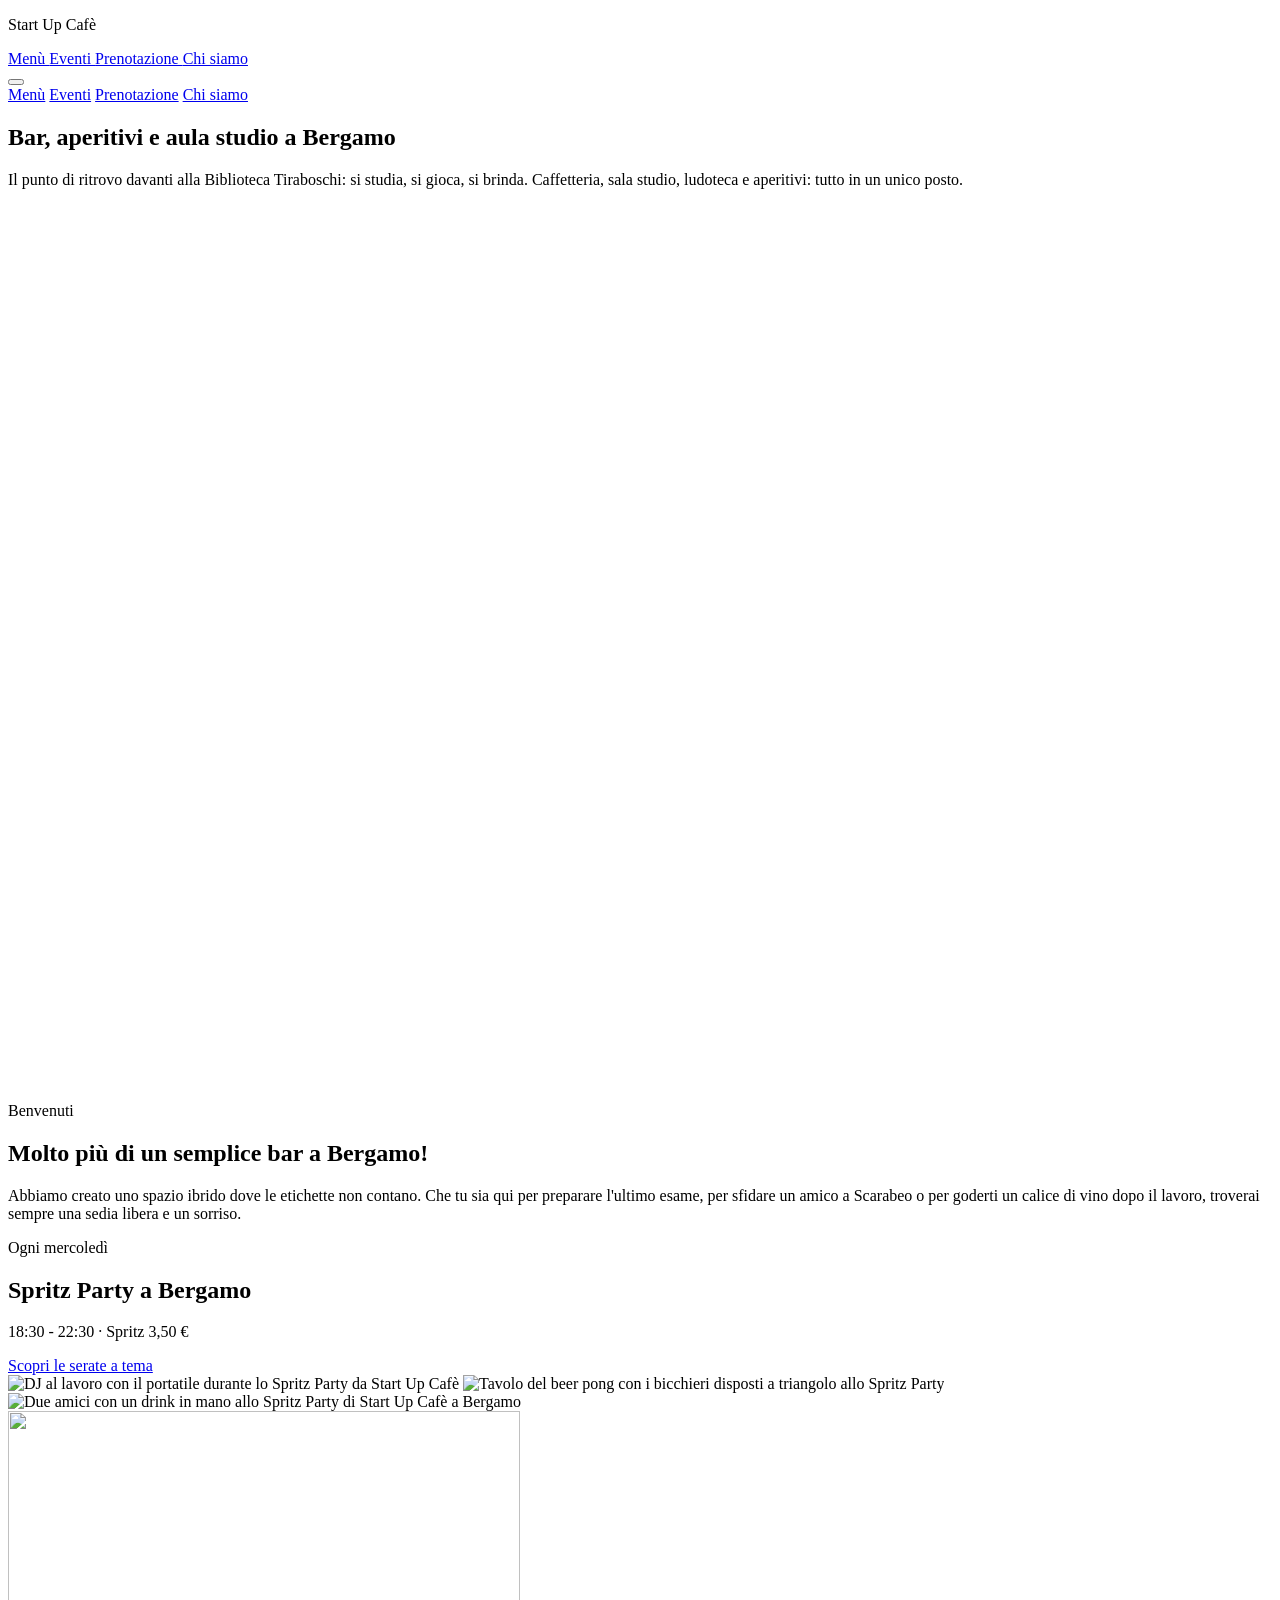
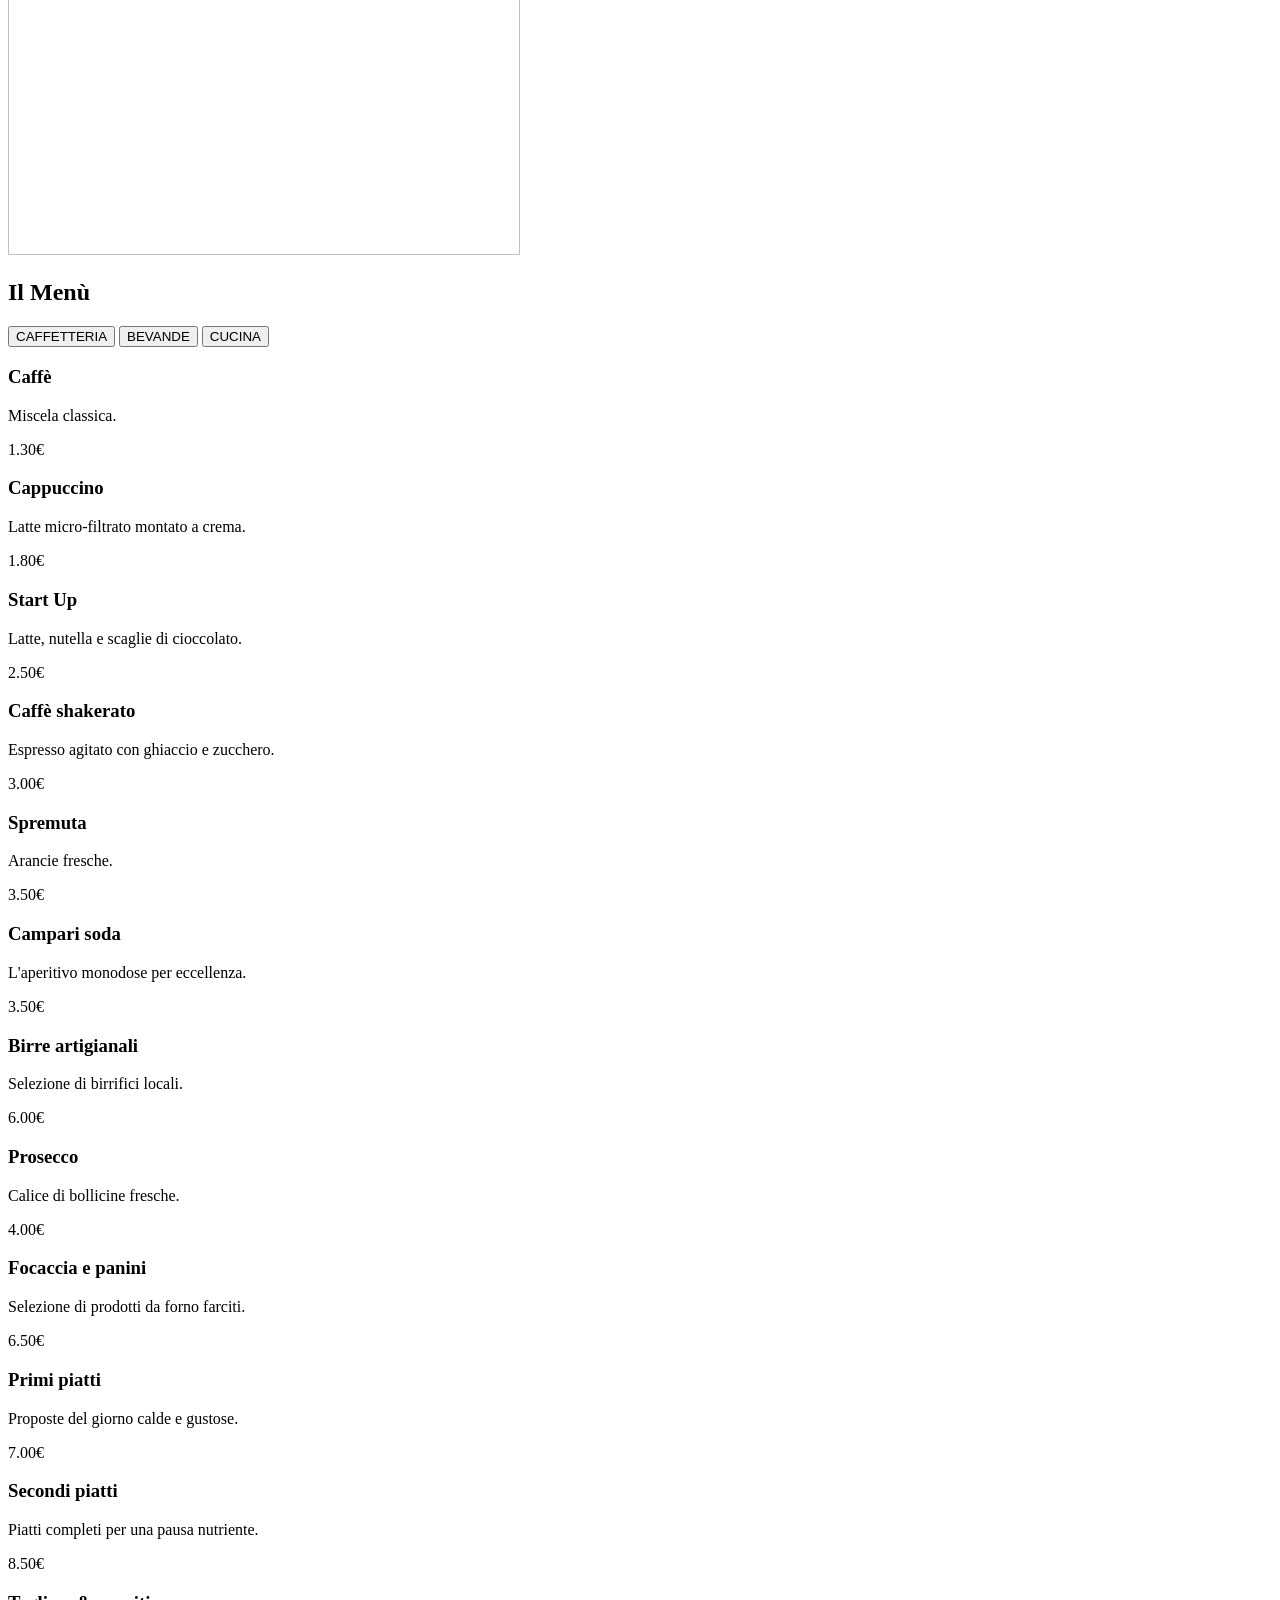
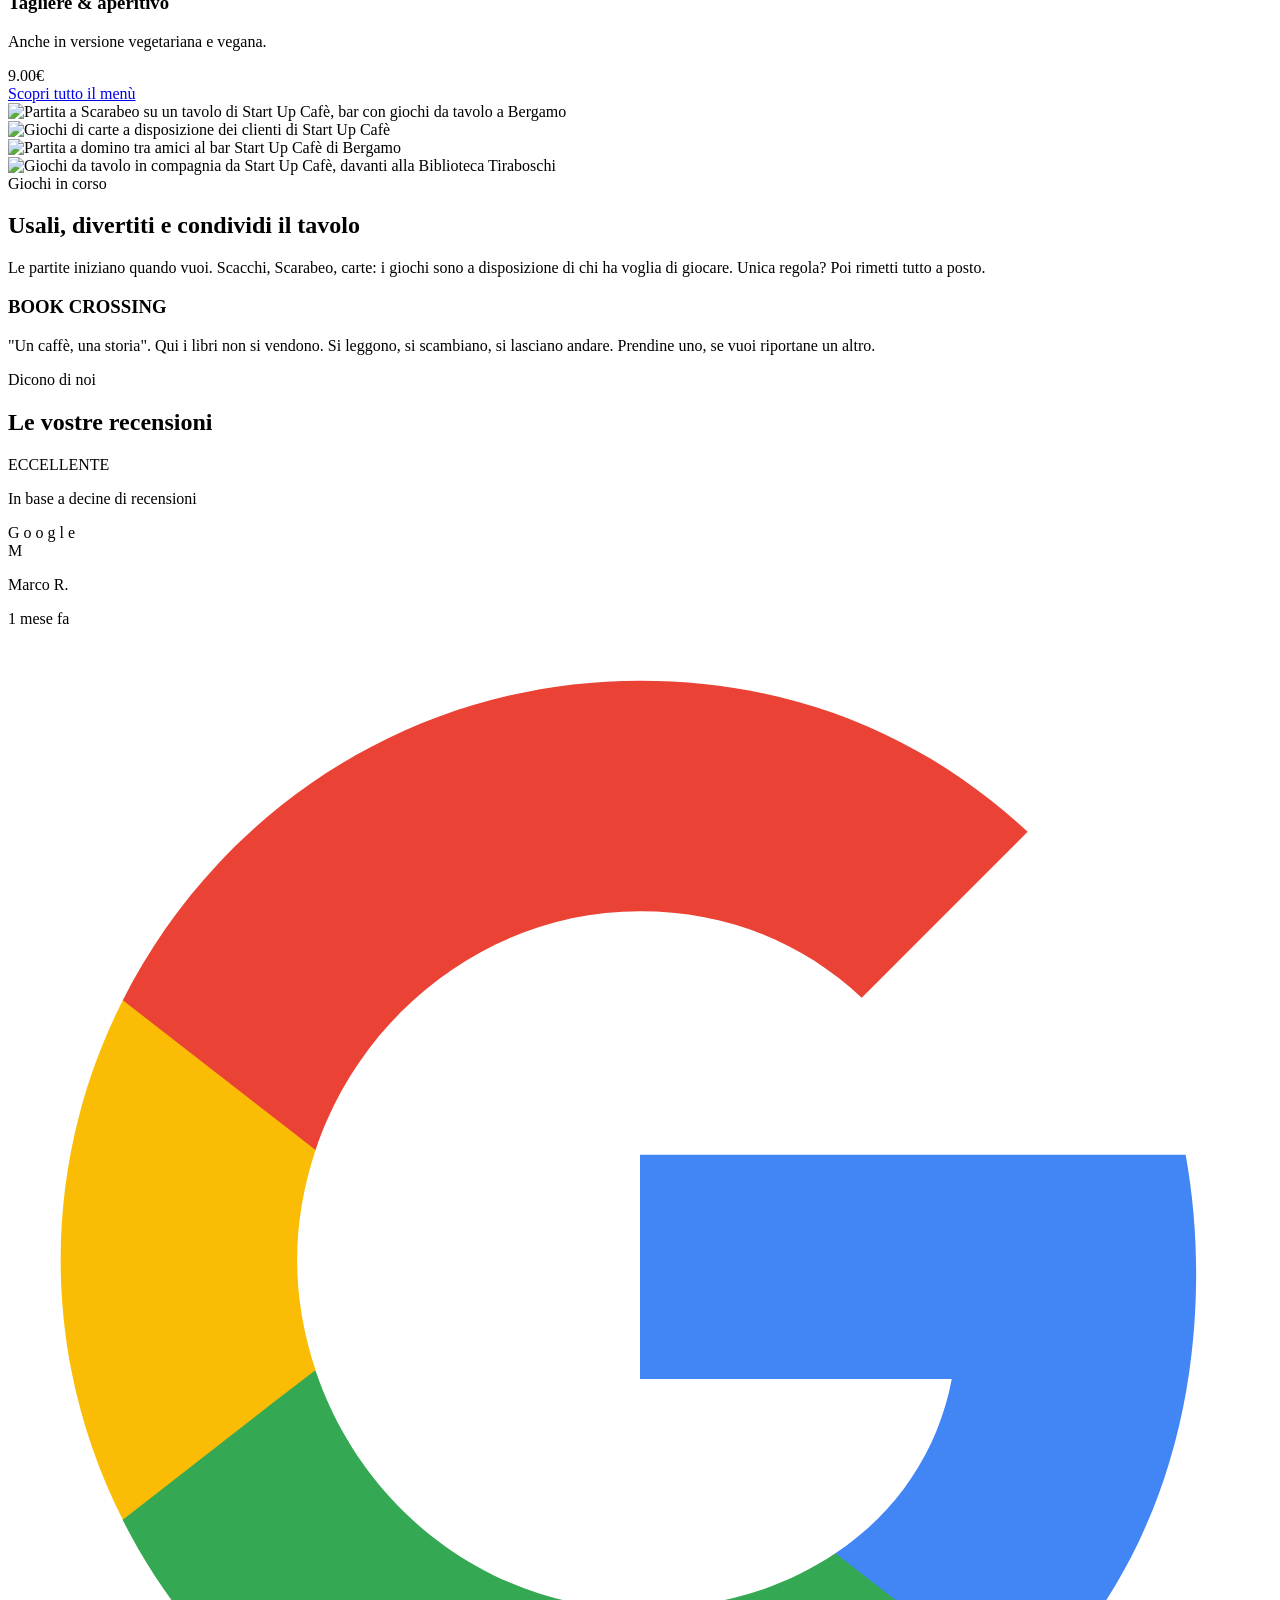
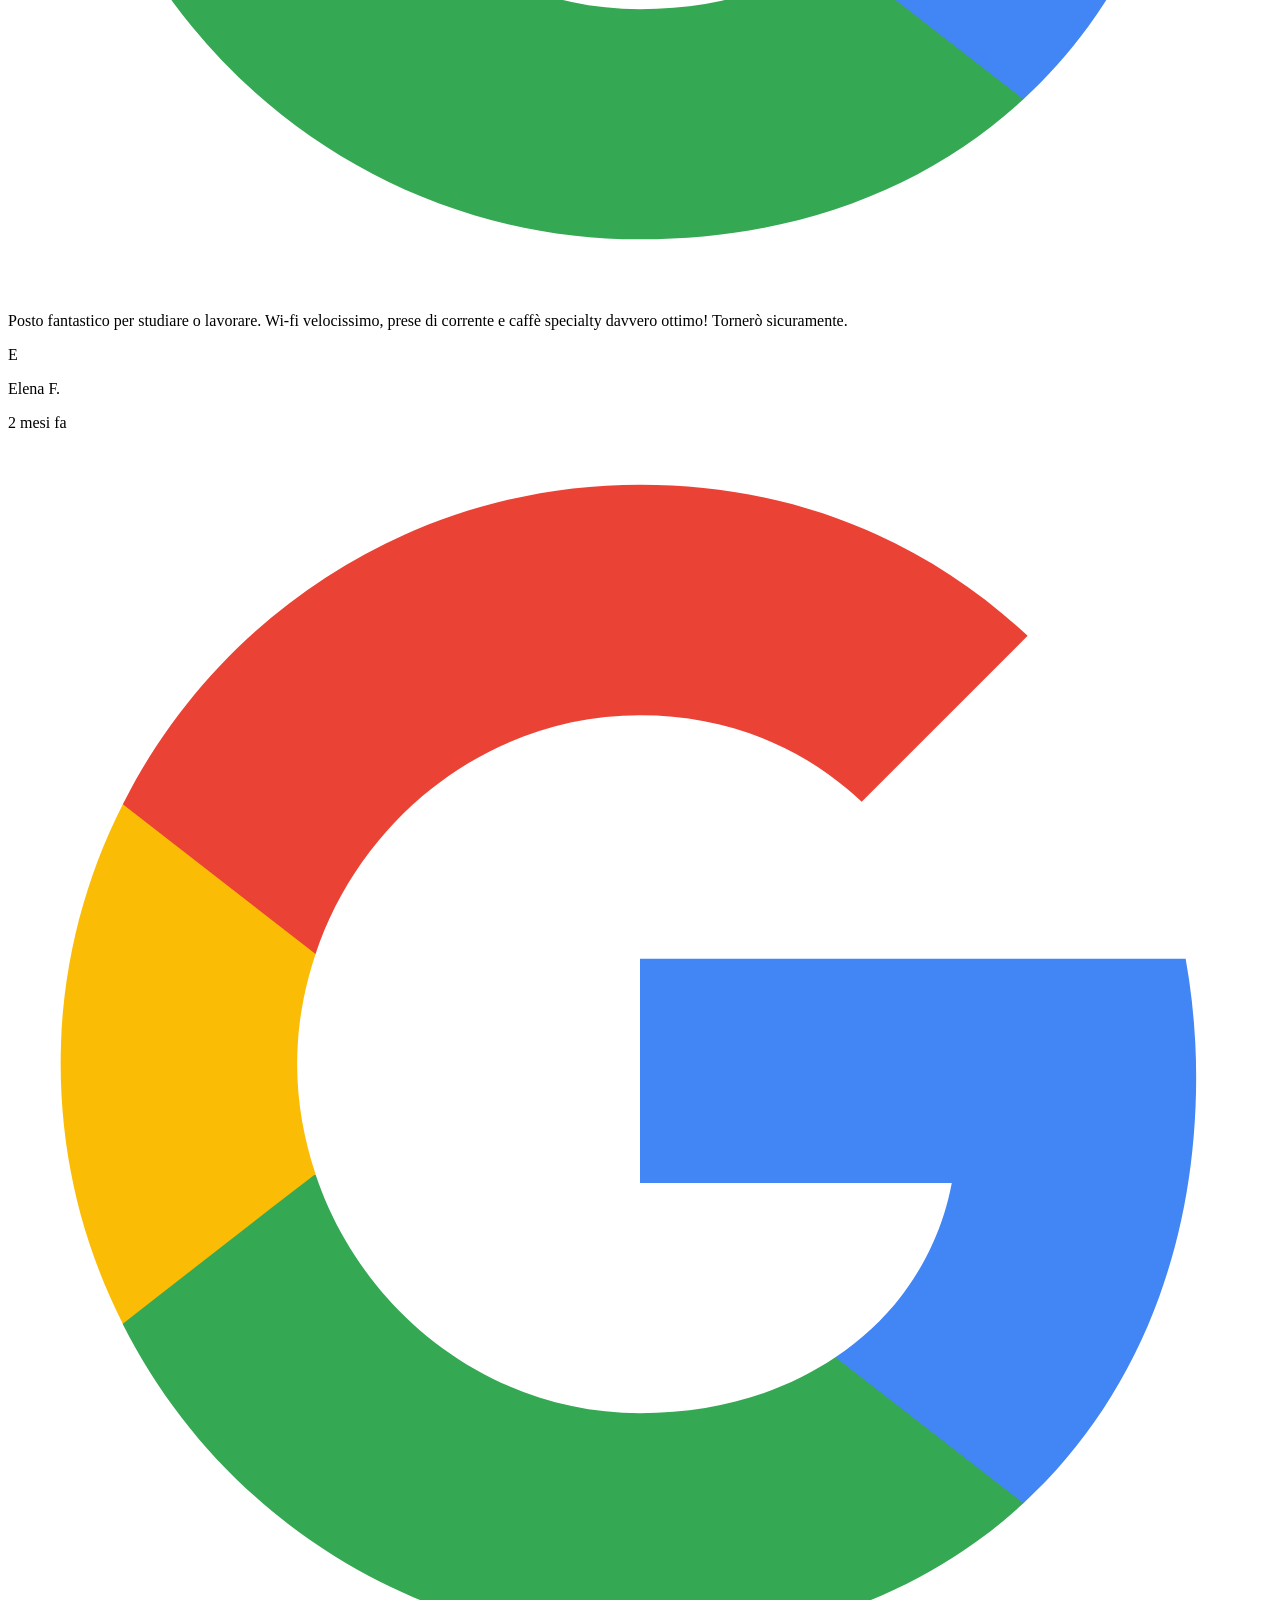
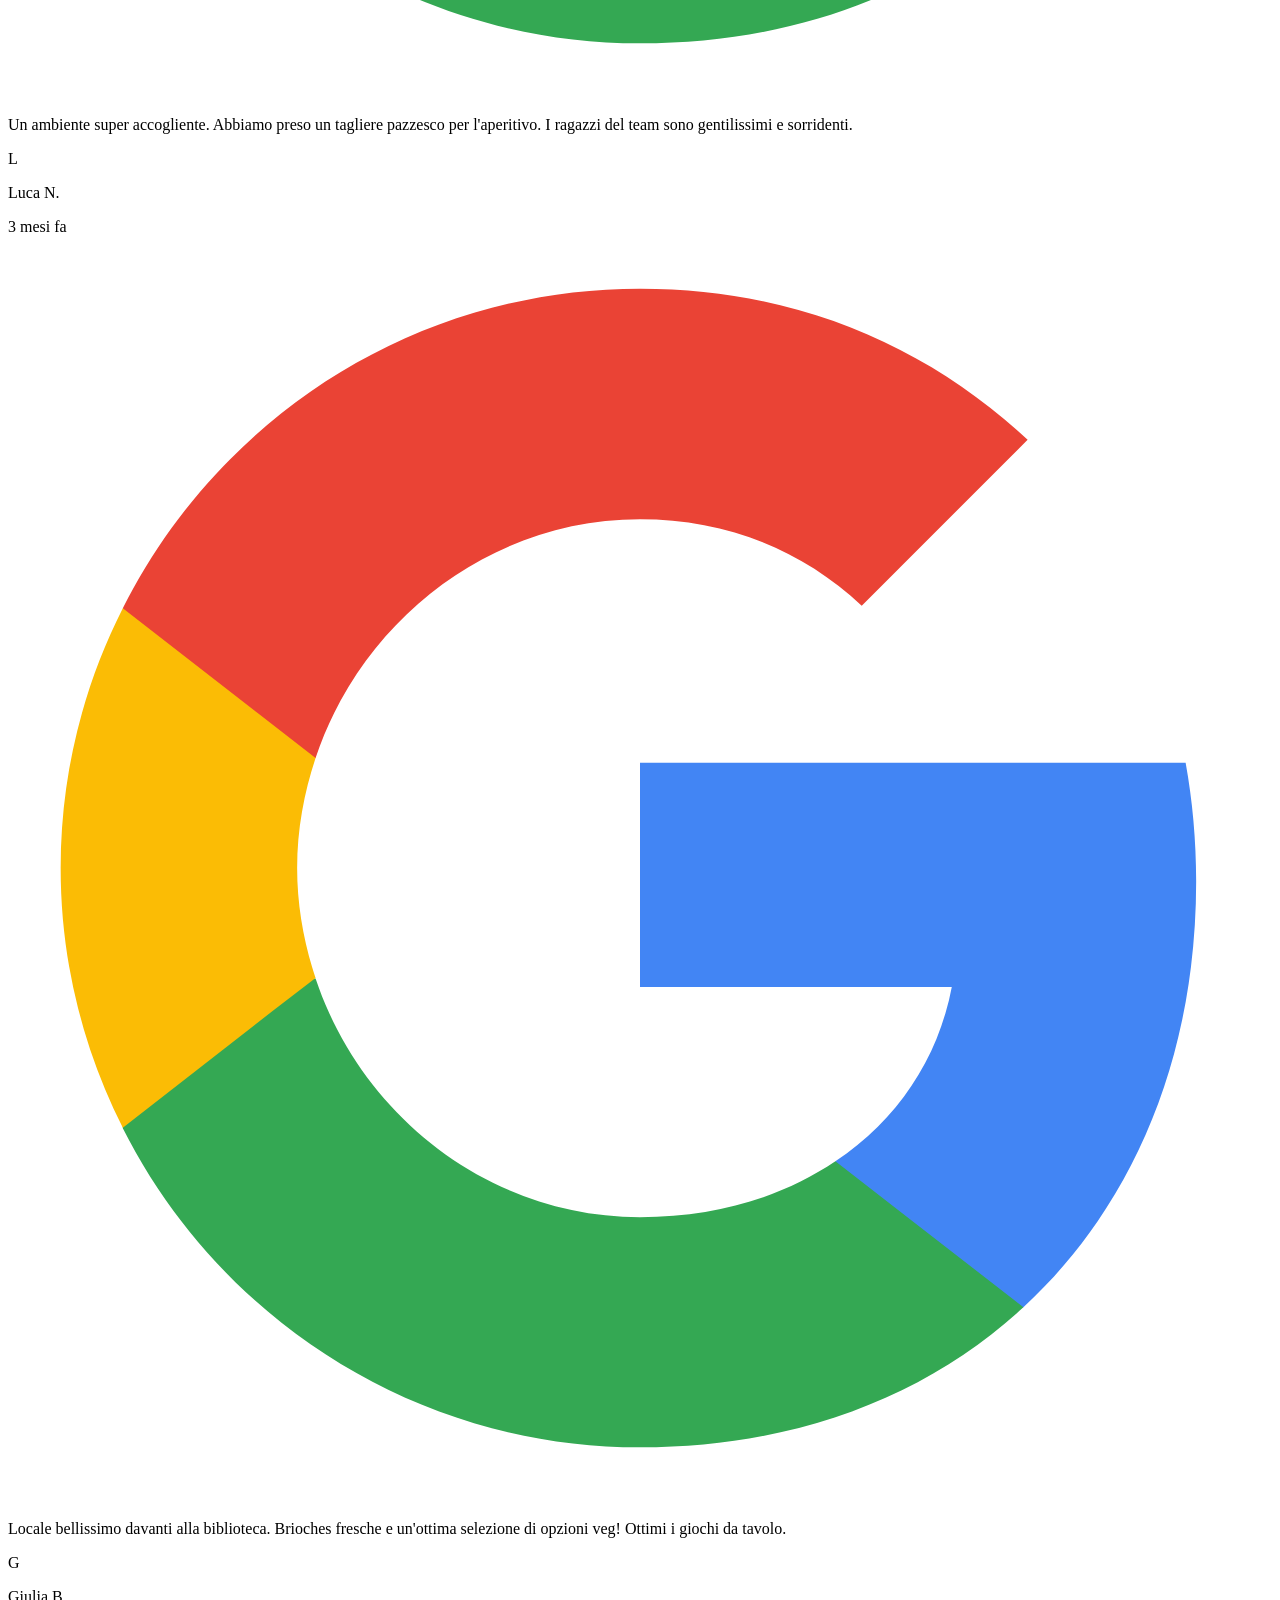
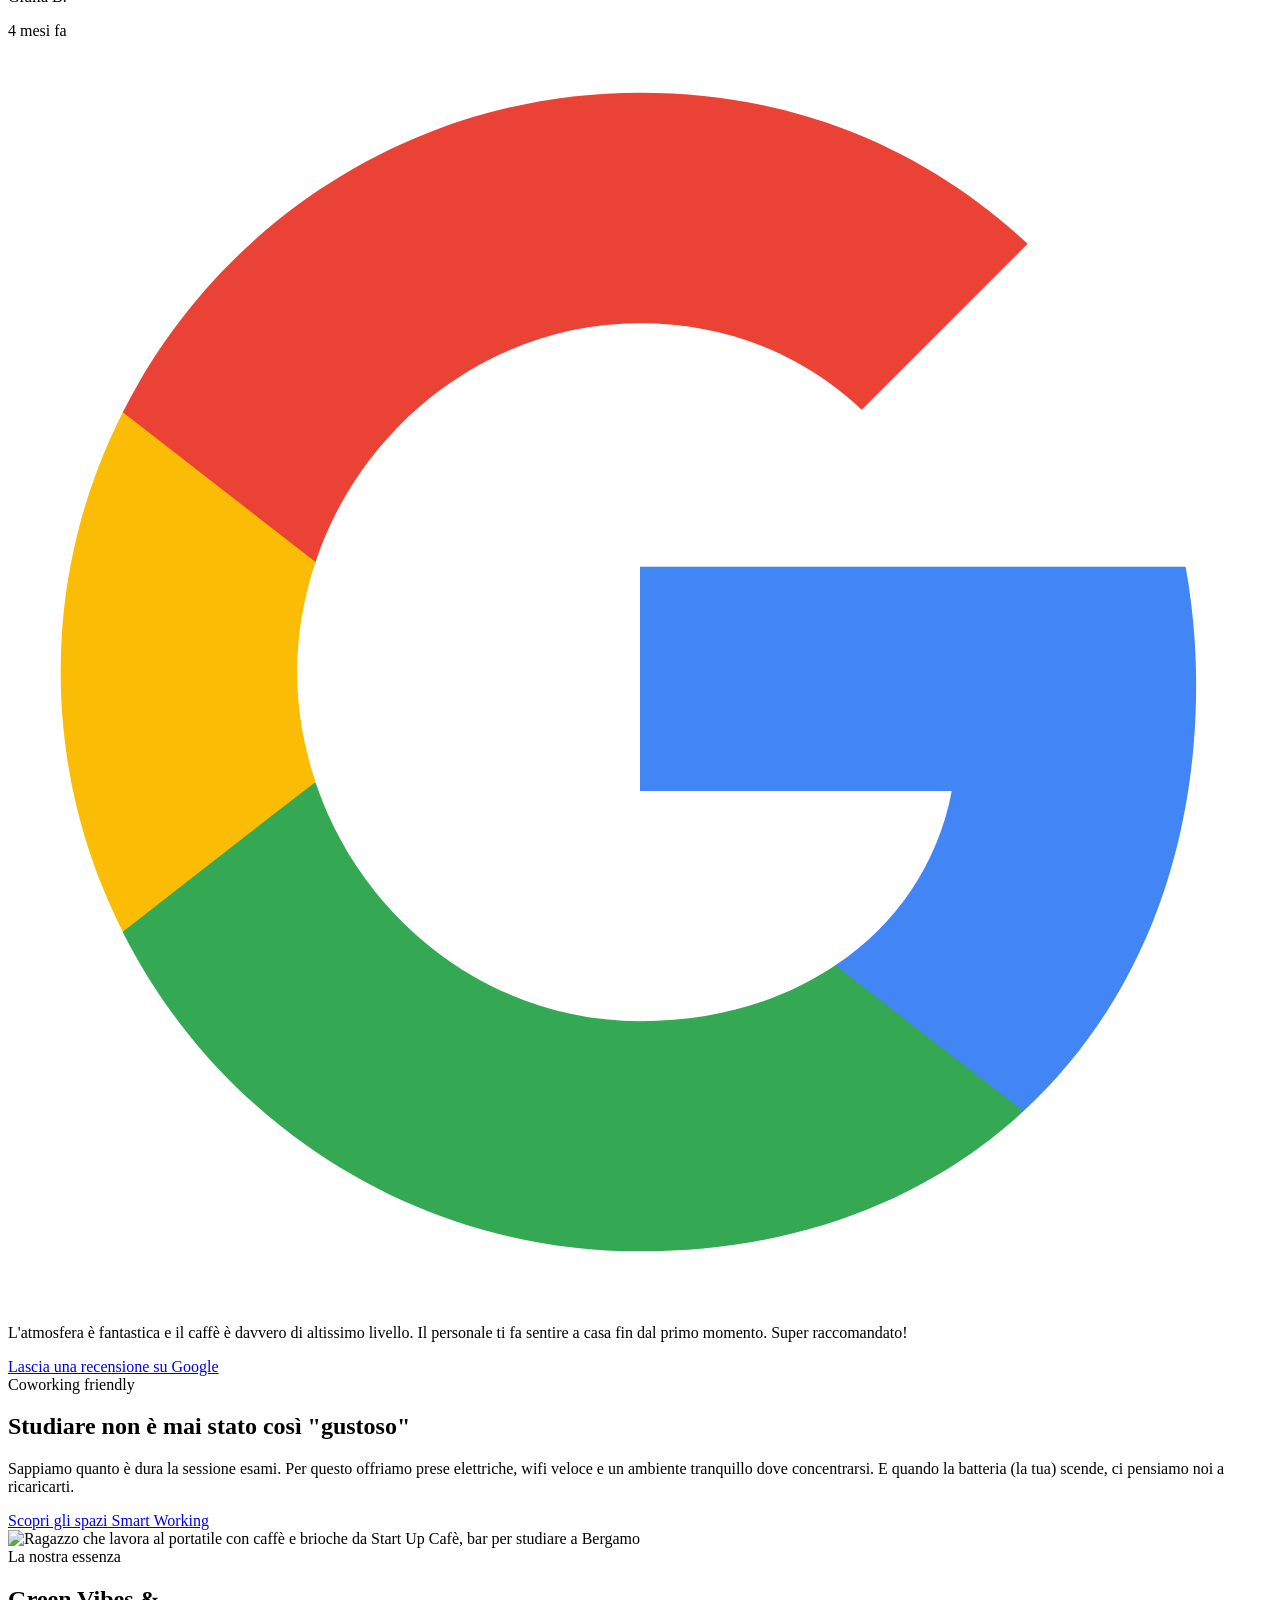
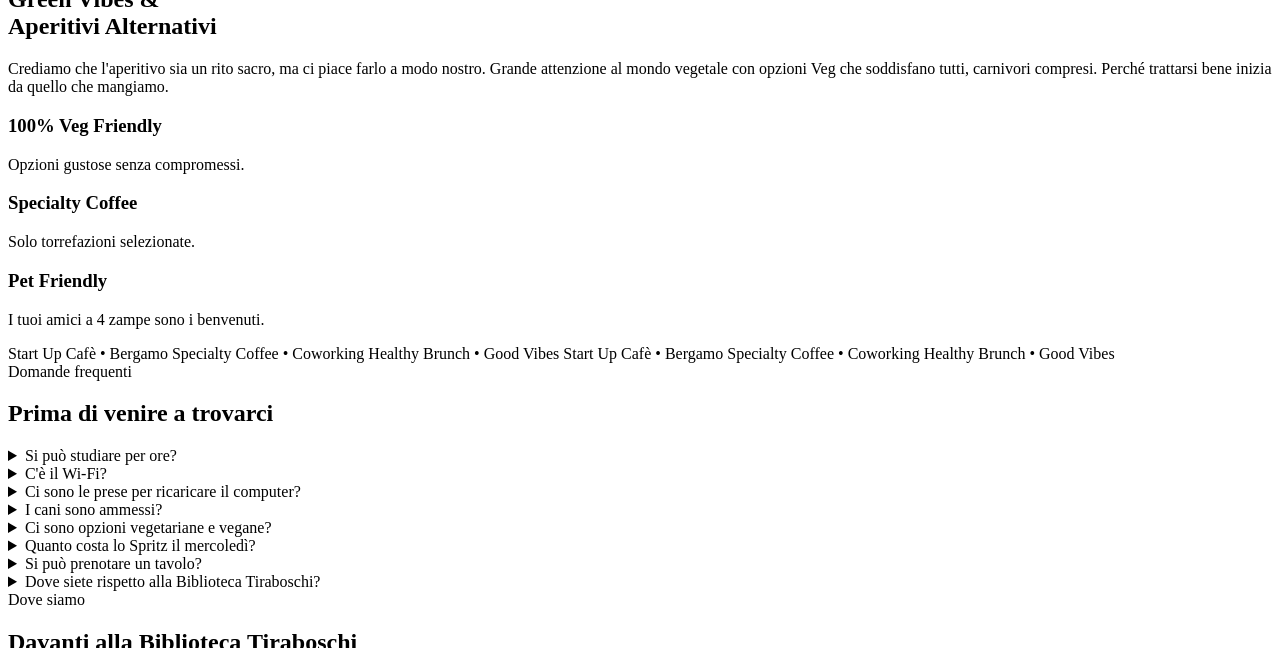
==== index.html @ e59ce5ef "Add files via upload" ====
<!DOCTYPE html>
<html lang="it" class="scroll-smooth">

<head>
    <meta charset="UTF-8">
    <meta name="viewport" content="width=device-width, initial-scale=1.0">
    <title>Start Up Cafè Bergamo | Bar, Aperitivo e Aula Studio</title>
    <meta name="description" content="Bar davanti alla Biblioteca Tiraboschi a Bergamo: colazioni, pranzi, aula studio con Wi-Fi, giochi da tavolo e Spritz Party ogni mercoledì dalle 18:30.">
    <link rel="canonical" href="https://startupcafebergamo.it/">
    <meta property="og:type" content="website">
    <meta property="og:locale" content="it_IT">
    <meta property="og:site_name" content="Start Up Cafè">
    <meta property="og:title" content="Start Up Cafè Bergamo | Bar, Aperitivo e Aula Studio">
    <meta property="og:description" content="Bar davanti alla Biblioteca Tiraboschi a Bergamo: colazioni, pranzi, aula studio con Wi-Fi, giochi da tavolo e Spritz Party ogni mercoledì dalle 18:30.">
    <meta property="og:url" content="https://startupcafebergamo.it/">
    <meta property="og:image" content="https://startupcafebergamo.it/assets/og-image.jpg">
    <meta property="og:image:width" content="1200">
    <meta property="og:image:height" content="630">
    <meta property="og:image:alt" content="Il bancone di Start Up Cafè a Bergamo con il logo del locale">
    <meta name="twitter:card" content="summary_large_image">
    <meta name="twitter:title" content="Start Up Cafè Bergamo | Bar, Aperitivo e Aula Studio">
    <meta name="twitter:description" content="Bar davanti alla Biblioteca Tiraboschi a Bergamo: colazioni, pranzi, aula studio con Wi-Fi, giochi da tavolo e Spritz Party ogni mercoledì dalle 18:30.">
    <meta name="twitter:image" content="https://startupcafebergamo.it/assets/og-image.jpg">
    <link rel="icon" href="/favicon.ico" sizes="48x48">
    <link rel="icon" type="image/png" sizes="32x32" href="/assets/favicon-32.png">
    <link rel="apple-touch-icon" href="/apple-touch-icon.png">
    <link rel="manifest" href="/site.webmanifest">
    <meta name="theme-color" content="#822621">
    <link rel="preload" href="/assets/fonts/inter-latin-var.woff2" as="font" type="font/woff2" crossorigin>
    <link rel="stylesheet" href="/assets/css/style.css">
    <script src="/assets/js/icons.js" defer></script>
    <script src="/assets/js/site.js" defer></script>
    <script src="/assets/js/eventi.js" defer></script>
    <!-- TODO: orari presi da Google Business Profile, da confermare (il vecchio sito diceva lun-ven 7:00-20:00).
         TODO: coordinate prese dalla mappa incorporata (il vecchio JSON-LD aveva 45.6908, 9.6605): confermare. -->
    <script type="application/ld+json">
{
  "@context": "https://schema.org",
  "@type": "CafeOrCoffeeShop",
  "@id": "https://startupcafebergamo.it/#cafe",
  "name": "Start Up Cafè",
  "description": "Bar e caffetteria davanti alla Biblioteca Tiraboschi a Bergamo: colazioni, pranzi, specialty coffee, aperitivi con taglieri, spazio per studiare e lavorare con Wi-Fi e prese, giochi da tavolo e Spritz Party ogni mercoledì.",
  "url": "https://startupcafebergamo.it/",
  "telephone": "+393474243702",
  "image": [
    "https://startupcafebergamo.it/assets/og-image.jpg",
    "https://startupcafebergamo.it/assets/bancone-bar-1200.webp",
    "https://startupcafebergamo.it/assets/macchina-caffe-1500.webp",
    "https://startupcafebergamo.it/assets/studente-laptop.webp"
  ],
  "logo": "https://startupcafebergamo.it/assets/icon-512.png",
  "priceRange": "€",
  "menu": "https://startupcafebergamo.it/Menu/",
  "servesCuisine": [
    "Caffetteria",
    "Colazioni",
    "Aperitivo",
    "Vegetariana",
    "Vegana"
  ],
  "acceptsReservations": true,
  "paymentAccepted": "Cash, Credit Card",
  "address": {
    "@type": "PostalAddress",
    "streetAddress": "Via San Bernardino 67/a",
    "addressLocality": "Bergamo",
    "addressRegion": "BG",
    "postalCode": "24122",
    "addressCountry": "IT"
  },
  "geo": {
    "@type": "GeoCoordinates",
    "latitude": 45.687318,
    "longitude": 9.660201
  },
  "hasMap": "https://maps.google.com/?cid=9716972213926888169",
  "openingHoursSpecification": [
    {
      "@type": "OpeningHoursSpecification",
      "dayOfWeek": [
        "Monday",
        "Tuesday",
        "Thursday",
        "Friday"
      ],
      "opens": "07:00",
      "closes": "20:30"
    },
    {
      "@type": "OpeningHoursSpecification",
      "dayOfWeek": "Wednesday",
      "opens": "07:00",
      "closes": "22:30"
    },
    {
      "@type": "OpeningHoursSpecification",
      "dayOfWeek": "Saturday",
      "opens": "07:00",
      "closes": "14:00"
    }
  ],
  "amenityFeature": [
    {
      "@type": "LocationFeatureSpecification",
      "name": "Wi-Fi",
      "value": true
    },
    {
      "@type": "LocationFeatureSpecification",
      "name": "Prese elettriche",
      "value": true
    },
    {
      "@type": "LocationFeatureSpecification",
      "name": "Spazio per studiare e lavorare",
      "value": true
    },
    {
      "@type": "LocationFeatureSpecification",
      "name": "Giochi da tavolo",
      "value": true
    },
    {
      "@type": "LocationFeatureSpecification",
      "name": "Book crossing",
      "value": true
    },
    {
      "@type": "LocationFeatureSpecification",
      "name": "Animali ammessi",
      "value": true
    },
    {
      "@type": "LocationFeatureSpecification",
      "name": "Tavoli all'aperto",
      "value": true
    }
  ],
  "sameAs": [
    "https://www.instagram.com/startupcafe.bergamo/",
    "https://www.facebook.com/barstartupcaffe",
    "https://maps.google.com/?cid=9716972213926888169"
  ]
}
    </script>

</head>

<body class="pb-14 md:pb-0 text-pretty font-sans text-gray-900 bg-stone-50 selection:bg-[#822621] selection:text-white overflow-x-hidden">

    <p id="main-title" class="fixed z-[60] font-opensauce font-black uppercase leading-none text-stone-900 transition-all duration-300 ease-in-out pointer-events-none whitespace-nowrap tracking-[-0.03em]
        left-1/2 -translate-x-1/2 text-center
        top-6 text-3xl 
        md:top-36 md:text-8xl lg:text-9xl">
        Start Up Cafè
    </p>

    <nav id="navbar"
        class="fixed w-full z-50 transition-all duration-500 ease-in-out h-20 bg-white/95 backdrop-blur-md shadow-sm md:bg-transparent md:h-24 md:backdrop-blur-none md:shadow-none">
        <div class="container mx-auto px-6 h-full flex justify-end items-center relative">

            <div id="desktop-menu"
                class="hidden md:flex absolute left-1/2 top-1/2 transform -translate-x-1/2 -translate-y-1/2 items-center whitespace-nowrap gap-6 lg:gap-10 font-bold tracking-widest uppercase text-base lg:text-lg transition-all duration-500 opacity-100 scale-100">
                <a href="/Menu/" class="hover:text-[#822621] transition-colors relative group">
                    Menù
                    <span
                        class="absolute -bottom-1 left-0 w-0 h-0.5 bg-[#822621] transition-all duration-300 group-hover:w-full"></span>
                </a>
                <a href="/Cosa-fare-a-bergamo/" class="hover:text-[#822621] transition-colors relative group">
                    Eventi
                    <span
                        class="absolute -bottom-1 left-0 w-0 h-0.5 bg-[#822621] transition-all duration-300 group-hover:w-full"></span>
                </a>
                <a href="#footer-contacts" class="hover:text-[#822621] transition-colors relative group">
                    Prenotazione
                    <span
                        class="absolute -bottom-1 left-0 w-0 h-0.5 bg-[#822621] transition-all duration-300 group-hover:w-full"></span>
                </a>
                <a href="/About/" class="hover:text-[#822621] transition-colors relative group">
                    Chi siamo
                    <span
                        class="absolute -bottom-1 left-0 w-0 h-0.5 bg-[#822621] transition-all duration-300 group-hover:w-full"></span>
                </a>
            </div>

            <div id="burger-container"
                class="flex items-center transition-all duration-500 opacity-100 md:opacity-0 md:-translate-x-10 md:pointer-events-none">
                <button type="button" class="text-gray-900 hover:text-[#822621] transition-colors pointer-events-auto p-3 -mr-3" onclick="toggleMenu()" aria-label="Apri il menu di navigazione" aria-expanded="false" aria-controls="mobile-menu">
                    <i id="icon-menu" data-lucide="menu" width="28" height="28"></i>
                    <i id="icon-close" data-lucide="x" width="28" height="28" class="hidden"></i>
                </button>
            </div>
        </div>

        <div id="mobile-menu"
            class="hidden absolute top-full left-0 w-full bg-white border-b border-gray-100 py-8 px-6 flex-col items-center space-y-6 shadow-xl z-[70]">
            <a href="/Menu/" class="text-2xl font-bold uppercase tracking-widest text-gray-900 hover:text-[#822621]"
                onclick="toggleMenu()">Menù</a>
            <a href="/Cosa-fare-a-bergamo/" class="text-2xl font-bold uppercase tracking-widest text-gray-900 hover:text-[#822621]"
                onclick="toggleMenu()">Eventi</a>
            <a href="#footer-contacts"
                class="text-2xl font-bold uppercase tracking-widest text-gray-900 hover:text-[#822621]"
                onclick="toggleMenu()">Prenotazione</a>
            <a href="/About/" class="text-2xl font-bold uppercase tracking-widest text-gray-900 hover:text-[#822621]"
                onclick="toggleMenu()">Chi siamo</a>
        </div>
    </nav>

    <section id="home"
        class="pt-20 pb-0 md:pt-48 md:pb-0 px-0 bg-white flex flex-col items-center text-center relative z-10">

        <div class="hidden md:block h-[100px] w-full pointer-events-none"></div>

        <h1 class="text-[#822621] font-bold uppercase tracking-widest text-sm md:text-lg px-4 mt-4 md:mt-0 mb-3 animate-fade-in-up">
            Bar, aperitivi e aula studio a Bergamo
        </h1>

        <p
            class="text-lg md:text-xl text-stone-500 max-w-6xl mx-auto mb-8 md:mb-12 font-medium leading-normal animate-fade-in-up delay-100 px-4 mt-2">
            Il punto di ritrovo davanti alla Biblioteca Tiraboschi: si studia, si gioca, si brinda.
            Caffetteria, sala studio, ludoteca e aperitivi: tutto in un unico posto.
        </p>

        <div class="w-full relative overflow-hidden animate-fade-in-up delay-200 group h-[65vh] md:h-[85vh]">
            <img src="/assets/macchina-caffe-1500.webp" srcset="/assets/macchina-caffe-800.webp 800w, /assets/macchina-caffe-1500.webp 1501w" sizes="100vw" width="1501" height="893" fetchpriority="high" alt="Barista che prepara un espresso alla macchina del caffè di Start Up Cafè a Bergamo"
                class="w-full h-full object-cover transform group-hover:scale-105 transition-transform duration-700" />
        </div>

    </section>

    <section class="pt-24 pb-10 md:pt-16 md:pb-16 bg-white relative z-20">
        <div class="container mx-auto px-6 max-w-3xl text-center">
            <span class="text-[#822621] font-bold uppercase tracking-widest mb-4 block text-lg">Benvenuti</span>
            <h2 class="text-3xl md:text-5xl font-bold mb-6 text-stone-900 leading-tight">
                Molto più di un semplice bar a Bergamo!
            </h2>
            <p class="text-gray-600 text-lg leading-normal">
                Abbiamo creato uno spazio ibrido dove le etichette non contano.
                Che tu sia qui per preparare l'ultimo esame, per sfidare un amico a Scarabeo
                o per goderti un calice di vino dopo il lavoro, troverai sempre una sedia libera e un sorriso.
            </p>
        </div>
    </section>

    <!-- Spritz Party: blocco fisso + banner a tempo con il prossimo evento (riempito da /assets/js/eventi.js) -->
    <section id="spritz-party" class="pb-12 md:pb-16 bg-white relative z-20">
        <div class="container mx-auto px-6 max-w-5xl">
            <div class="bg-[#822621] text-white rounded-2xl p-8 md:p-12 shadow-2xl text-center md:text-left md:flex md:items-center md:justify-between gap-10">
                <div>
                    <span class="font-bold uppercase tracking-widest mb-3 block text-sm md:text-base">Ogni mercoledì</span>
                    <h2 class="text-3xl md:text-5xl font-bold mb-4 leading-tight">Spritz Party a Bergamo</h2>
                    <p class="text-lg md:text-xl font-medium">
                        18:30 - 22:30 · Spritz 3,50 €
                    </p>
                    <p id="prossimo-evento" class="hidden mt-4 bg-white/10 rounded-xl px-4 py-3 text-base leading-normal"></p>
                </div>
                <a href="/Cosa-fare-a-bergamo/"
                    class="mt-8 md:mt-0 shrink-0 inline-flex items-center gap-2 bg-white text-stone-900 px-8 py-3 rounded-full font-bold hover:bg-stone-900 hover:text-white shadow transition-all duration-300">
                    <i data-lucide="calendar" width="20" height="20"></i>
                    Scopri le serate a tema
                    <i data-lucide="arrow-right" width="20" height="20"></i>
                </a>
            </div>
            <div class="flex justify-center items-start gap-3 md:gap-8 mt-6 py-8">
                <img src="/assets/spritz-party-dj-set.webp" alt="DJ al lavoro con il portatile durante lo Spritz Party da Start Up Cafè" width="800" height="1071" loading="lazy" class="object-cover rounded-[2.5rem] shadow-2xl hover:rotate-0 transition-transform duration-500 w-[30%] aspect-[3/4] -rotate-3">
                <img src="/assets/spritz-party-beer-pong.webp" alt="Tavolo del beer pong con i bicchieri disposti a triangolo allo Spritz Party" width="800" height="1067" loading="lazy" class="object-cover rounded-[2.5rem] shadow-2xl hover:rotate-0 transition-transform duration-500 w-[30%] aspect-[3/4] rotate-2 mt-6 md:mt-10">
                <img src="/assets/spritz-party-amici-con-drink.webp" alt="Due amici con un drink in mano allo Spritz Party di Start Up Cafè a Bergamo" width="800" height="1071" loading="lazy" class="object-cover rounded-[2.5rem] shadow-2xl hover:rotate-0 transition-transform duration-500 w-[30%] aspect-[3/4] rotate-3">
            </div>
        </div>
    </section>

    <section id="menu" class="py-12 md:py-16 bg-stone-100 scroll-mt-20 relative z-20">
        <div class="container mx-auto px-6 max-w-5xl relative">

            <img id="menu-illustration" src="/assets/ill-caffetteria.webp" width="512" height="444" loading="lazy"
                class="hidden lg:block absolute -top-10 right-6 w-64 h-auto object-contain opacity-100 z-0 transition-all duration-300 pointer-events-none"
                alt="" aria-hidden="true" />

            <div class="text-center mb-8 md:mb-16 relative z-10">
                <h2 class="text-4xl font-bold mb-4 text-stone-900">Il Menù</h2>

            </div>

            <div class="flex flex-wrap justify-center gap-4 mb-8 md:mb-12 relative z-10">
                <button onclick="switchTab('caffetteria')" id="tab-caffetteria"
                    class="tab-btn px-8 py-3 rounded-full text-sm font-bold tracking-wider transition-all duration-300 bg-black text-white shadow-lg scale-105">
                    CAFFETTERIA
                </button>
                <button onclick="switchTab('bevande')" id="tab-bevande"
                    class="tab-btn px-8 py-3 rounded-full text-sm font-bold tracking-wider transition-all duration-300 bg-white text-gray-600 hover:bg-gray-200">
                    BEVANDE
                </button>
                <button onclick="switchTab('cucina')" id="tab-cucina"
                    class="tab-btn px-8 py-3 rounded-full text-sm font-bold tracking-wider transition-all duration-300 bg-white text-gray-600 hover:bg-gray-200">
                    CUCINA
                </button>
            </div>

            <div id="content-caffetteria"
                class="menu-content grid md:grid-cols-2 gap-4 md:gap-8 duration-500 relative z-10">
                <div
                    class="bg-white p-6 rounded-2xl shadow-sm hover:shadow-md transition-shadow flex flex-row items-center justify-between gap-4 md:gap-0 md:items-start group">
                    <div>
                        <h3 class="text-xl font-bold mb-1 group-hover:text-[#822621] transition-colors">Caffè
                        </h3>
                        <p class="text-gray-500 text-sm leading-normal">Miscela classica.</p>
                    </div>
                    <span
                        class="text-lg font-bold text-stone-900 bg-stone-100 px-3 py-1 rounded-lg whitespace-nowrap md:ml-4">1.30€</span>
                </div>
                <div
                    class="bg-white p-6 rounded-2xl shadow-sm hover:shadow-md transition-shadow flex flex-row items-center justify-between gap-4 md:gap-0 md:items-start group">
                    <div>
                        <h3 class="text-xl font-bold mb-1 group-hover:text-[#822621] transition-colors">
                            Cappuccino</h3>
                        <p class="text-gray-500 text-sm leading-normal">Latte micro-filtrato montato a crema.
                        </p>
                    </div>
                    <span
                        class="text-lg font-bold text-stone-900 bg-stone-100 px-3 py-1 rounded-lg whitespace-nowrap md:ml-4">1.80€</span>
                </div>
                <div
                    class="bg-white p-6 rounded-2xl shadow-sm hover:shadow-md transition-shadow flex flex-row items-center justify-between gap-4 md:gap-0 md:items-start group">
                    <div>
                        <h3 class="text-xl font-bold mb-1 group-hover:text-[#822621] transition-colors">Start Up
                        </h3>
                        <p class="text-gray-500 text-sm leading-normal">Latte, nutella e scaglie di cioccolato. </p>
                    </div>
                    <span
                        class="text-lg font-bold text-stone-900 bg-stone-100 px-3 py-1 rounded-lg whitespace-nowrap md:ml-4">2.50€</span>
                </div>
                <div
                    class="bg-white p-6 rounded-2xl shadow-sm hover:shadow-md transition-shadow flex flex-row items-center justify-between gap-4 md:gap-0 md:items-start group">
                    <div>
                        <h3 class="text-xl font-bold mb-1 group-hover:text-[#822621] transition-colors">Caffè
                            shakerato</h3>
                        <p class="text-gray-500 text-sm leading-normal">Espresso agitato con ghiaccio e zucchero.</p>
                    </div>
                    <span
                        class="text-lg font-bold text-stone-900 bg-stone-100 px-3 py-1 rounded-lg whitespace-nowrap md:ml-4">3.00€</span>
                </div>
            </div>

            <div id="content-bevande"
                class="menu-content hidden md:grid-cols-2 gap-4 md:gap-8 duration-500 relative z-10">
                <div
                    class="bg-white p-6 rounded-2xl shadow-sm hover:shadow-md transition-shadow flex flex-row items-center justify-between gap-4 md:gap-0 md:items-start group">
                    <div>
                        <h3 class="text-xl font-bold mb-1 group-hover:text-[#822621] transition-colors">Spremuta
                        </h3>
                        <p class="text-gray-500 text-sm leading-normal">Arancie fresche.</p>
                    </div>
                    <span
                        class="text-lg font-bold text-stone-900 bg-stone-100 px-3 py-1 rounded-lg ml-4 whitespace-nowrap">3.50€</span>
                </div>
                <div
                    class="bg-white p-6 rounded-2xl shadow-sm hover:shadow-md transition-shadow flex justify-between items-start group">
                    <div>
                        <h3 class="text-xl font-bold mb-1 group-hover:text-[#822621] transition-colors">Campari
                            soda</h3>
                        <p class="text-gray-500 text-sm leading-normal">L'aperitivo monodose per eccellenza.</p>
                    </div>
                    <span
                        class="text-lg font-bold text-stone-900 bg-stone-100 px-3 py-1 rounded-lg ml-4 whitespace-nowrap">3.50€</span>
                </div>
                <div
                    class="bg-white p-6 rounded-2xl shadow-sm hover:shadow-md transition-shadow flex justify-between items-start group">
                    <div>
                        <h3 class="text-xl font-bold mb-1 group-hover:text-[#822621] transition-colors">Birre
                            artigianali</h3>
                        <p class="text-gray-500 text-sm leading-normal">Selezione di birrifici locali.</p>
                    </div>
                    <span
                        class="text-lg font-bold text-stone-900 bg-stone-100 px-3 py-1 rounded-lg ml-4 whitespace-nowrap">6.00€</span>
                </div>
                <div
                    class="bg-white p-6 rounded-2xl shadow-sm hover:shadow-md transition-shadow flex justify-between items-start group">
                    <div>
                        <h3 class="text-xl font-bold mb-1 group-hover:text-[#822621] transition-colors">Prosecco
                        </h3>
                        <p class="text-gray-500 text-sm leading-normal">Calice di bollicine fresche.</p>
                    </div>
                    <span
                        class="text-lg font-bold text-stone-900 bg-stone-100 px-3 py-1 rounded-lg ml-4 whitespace-nowrap">4.00€</span>
                </div>
            </div>

            <div id="content-cucina"
                class="menu-content hidden md:grid-cols-2 gap-4 md:gap-8 duration-500 relative z-10">
                <div
                    class="bg-white p-6 rounded-2xl shadow-sm hover:shadow-md transition-shadow flex flex-row items-center justify-between gap-4 md:gap-0 md:items-start group">
                    <div>
                        <h3 class="text-xl font-bold mb-1 group-hover:text-[#822621] transition-colors">Focaccia
                            e panini</h3>
                        <p class="text-gray-500 text-sm leading-normal">Selezione di prodotti da forno farciti.</p>
                    </div>
                    <span
                        class="text-lg font-bold text-stone-900 bg-stone-100 px-3 py-1 rounded-lg ml-4 whitespace-nowrap">6.50€</span>
                </div>
                <div
                    class="bg-white p-6 rounded-2xl shadow-sm hover:shadow-md transition-shadow flex justify-between items-start group">
                    <div>
                        <h3 class="text-xl font-bold mb-1 group-hover:text-[#822621] transition-colors">Primi
                            piatti</h3>
                        <p class="text-gray-500 text-sm leading-normal">Proposte del giorno calde e gustose.</p>
                    </div>
                    <span
                        class="text-lg font-bold text-stone-900 bg-stone-100 px-3 py-1 rounded-lg ml-4 whitespace-nowrap">7.00€</span>
                </div>
                <div
                    class="bg-white p-6 rounded-2xl shadow-sm hover:shadow-md transition-shadow flex justify-between items-start group">
                    <div>
                        <h3 class="text-xl font-bold mb-1 group-hover:text-[#822621] transition-colors">Secondi
                            piatti</h3>
                        <p class="text-gray-500 text-sm leading-normal">Piatti completi per una pausa nutriente.</p>
                    </div>
                    <span
                        class="text-lg font-bold text-stone-900 bg-stone-100 px-3 py-1 rounded-lg ml-4 whitespace-nowrap">8.50€</span>
                </div>
                <div
                    class="bg-white p-6 rounded-2xl shadow-sm hover:shadow-md transition-shadow flex justify-between items-start group">
                    <div>
                        <h3 class="text-xl font-bold mb-1 group-hover:text-[#822621] transition-colors">Tagliere
                            & aperitivo</h3>
                        <p class="text-gray-500 text-sm leading-normal">Anche in versione vegetariana e vegana.</p>
                    </div>
                    <span
                        class="text-lg font-bold text-stone-900 bg-stone-100 px-3 py-1 rounded-lg ml-4 whitespace-nowrap">9.00€</span>
                </div>
            </div>

            <div class="text-center mt-8 md:mt-12">
                <a href="/Menu/"
                    class="inline-flex items-center gap-2 bg-[#822621] text-white px-8 py-3 rounded-full font-bold hover:bg-stone-900 shadow hover:shadow-xl transition-all duration-300">
                    <i data-lucide="coffee" class="text-white" width="20" height="20"></i>
                    Scopri tutto il menù
                    <i data-lucide="arrow-right" width="20" height="20"></i>
                </a>
            </div>
        </div>
    </section>

    <section class="py-12 md:py-16 bg-white relative z-20">
        <div class="container mx-auto px-6">
            <div class="flex flex-col md:flex-row items-center gap-8 md:gap-12">
                <div class="md:w-1/2 relative h-64 md:h-96 w-full overflow-hidden rounded-2xl shadow-2xl group" id="games-slider-container">
                    <div class="slider-img opacity-100 z-10 transition-opacity duration-1000 absolute inset-0">
                        <img src="/assets/giochi-1.webp" width="819" height="654" alt="Partita a Scarabeo su un tavolo di Start Up Cafè, bar con giochi da tavolo a Bergamo"
                            class="w-full h-full object-cover" loading="lazy">
                    </div>
                    <div class="slider-img opacity-0 z-0 transition-opacity duration-1000 absolute inset-0">
                        <img src="/assets/giochi-2.webp" width="819" height="655" alt="Giochi di carte a disposizione dei clienti di Start Up Cafè"
                            class="w-full h-full object-cover" loading="lazy">
                    </div>
                    <div class="slider-img opacity-0 z-0 transition-opacity duration-1000 absolute inset-0">
                        <img src="/assets/giochi-3.webp" width="1000" height="800" alt="Partita a domino tra amici al bar Start Up Cafè di Bergamo"
                            class="w-full h-full object-cover" loading="lazy">
                    </div>
                    <div class="slider-img opacity-0 z-0 transition-opacity duration-1000 absolute inset-0">
                        <img src="/assets/giochi-4.webp" width="1000" height="800" alt="Giochi da tavolo in compagnia da Start Up Cafè, davanti alla Biblioteca Tiraboschi"
                            class="w-full h-full object-cover" loading="lazy">
                    </div>
                </div>
                <div class="md:w-1/2 text-left">
                    <div class="flex items-center gap-3 mb-4">
                        <i data-lucide="dice-5" class="text-[#822621]" width="28" height="28"></i>
                        <span class="text-[#822621] font-bold uppercase tracking-widest text-lg">Giochi in corso</span>
                    </div>
                    <h2 class="text-4xl font-bold mb-6 text-stone-900">Usali, divertiti e condividi il
                        tavolo</h2>
                    <p class="text-gray-600 text-lg leading-normal mb-6">
                        Le partite iniziano quando vuoi. Scacchi, Scarabeo, carte: i giochi sono a disposizione di chi
                        ha voglia di giocare.
                        Unica regola? Poi rimetti tutto a posto.
                    </p>
                    <div class="bg-stone-50 p-6 rounded-2xl border border-stone-100">
                        <h3 class="font-bold text-lg mb-2 flex items-center gap-2">
                            <i data-lucide="book-open" class="text-[#822621]" width="20" height="20"></i>
                            BOOK CROSSING
                        </h3>
                        <p class="text-stone-600 text-sm">
                            "Un caffè, una storia". Qui i libri non si vendono. Si leggono, si scambiano, si lasciano
                            andare. Prendine uno, se vuoi riportane un altro.
                        </p>
                    </div>
                </div>
            </div>
        </div>
    </section>

    <!-- Dicono di noi Section (Google Reviews Widget Style) -->
    <!-- TODO IMPORTANTE: non è stato possibile verificare che queste 4 recensioni (Marco R., Elena F., Luca N., Giulia B.)
         e la frase "In base a decine di recensioni" corrispondano a recensioni reali su Google.
         Sostituiscile con testi copiati da Google (nome, data e testo reali) oppure rimuovi la sezione. -->
    <section class="py-12 md:py-20 bg-stone-100 relative z-20 overflow-hidden border-t border-stone-200">
        <div class="container mx-auto px-6 max-w-6xl">
            <div class="text-center mb-10">
                <span class="text-[#822621] font-bold uppercase tracking-widest mb-4 block text-lg">Dicono di noi</span>
                <h2 class="text-4xl font-bold text-stone-900">
                    Le vostre recensioni
                </h2>
            </div>

            <div class="flex flex-col lg:flex-row items-center lg:items-stretch gap-6 lg:gap-8">

                <!-- Google Summary Card -->
                <div
                    class="bg-white rounded-2xl p-6 border border-stone-200 shadow-sm text-center flex flex-col justify-center items-center shrink-0 w-full md:w-[320px]">
                    <p class="eccellente font-black text-xl text-stone-900 mb-2">ECCELLENTE</p>
                    <div class="flex justify-center gap-1 mb-2">
                        <i data-lucide="star" class="text-yellow-400 fill-yellow-400" width="28" height="28"></i>
                        <i data-lucide="star" class="text-yellow-400 fill-yellow-400" width="28" height="28"></i>
                        <i data-lucide="star" class="text-yellow-400 fill-yellow-400" width="28" height="28"></i>
                        <i data-lucide="star" class="text-yellow-400 fill-yellow-400" width="28" height="28"></i>
                        <i data-lucide="star" class="text-yellow-400 fill-yellow-400" width="28" height="28"></i>
                    </div>
                    <p class="text-sm text-stone-600 mb-4">In base a decine di recensioni</p>
                    <div class="flex items-center justify-center font-bold text-3xl tracking-tighter">
                        <span class="text-[#4285F4]">G</span>
                        <span class="text-[#EA4335]">o</span>
                        <span class="text-[#FBBC05]">o</span>
                        <span class="text-[#4285F4]">g</span>
                        <span class="text-[#34A853]">l</span>
                        <span class="text-[#EA4335]">e</span>
                    </div>
                </div>

                <!-- Scrollable Reviews Container -->
                <div class="flex overflow-x-auto snap-x snap-mandatory gap-6 pb-4 w-full scrollbar-hide items-stretch">

                    <!-- Review 1 -->
                    <div
                        class="bg-white rounded-2xl p-6 min-w-[280px] md:min-w-[320px] max-w-[320px] snap-start shrink-0 flex flex-col justify-between border border-stone-200 shadow-sm relative group hover:shadow-md transition-shadow">
                        <div>
                            <div class="flex justify-between items-start mb-4">
                                <div class="flex items-center gap-3">
                                    <div
                                        class="w-10 h-10 rounded-full bg-blue-100 text-blue-600 flex items-center justify-center font-bold text-lg">
                                        M</div>
                                    <div>
                                        <p class="font-bold text-stone-900 text-sm">Marco R.</p>
                                        <span class="text-xs text-stone-500">1 mese fa</span>
                                    </div>
                                </div>
                                <svg class="w-5 h-5 flex-shrink-0" viewBox="0 0 24 24" xmlns="http://www.w3.org/2000/svg">
                                    <path d="M22.56 12.25c0-.78-.07-1.53-.2-2.25H12v4.26h5.92c-.26 1.37-1.04 2.53-2.21 3.31v2.77h3.57c2.08-1.92 3.28-4.74 3.28-8.09z" fill="#4285F4"/>
                                    <path d="M12 23c2.97 0 5.46-.98 7.28-2.66l-3.57-2.77c-.98.66-2.23 1.06-3.71 1.06-2.86 0-5.29-1.93-6.16-4.53H2.18v2.84C3.99 20.53 7.7 23 12 23z" fill="#34A853"/>
                                    <path d="M5.84 14.09c-.22-.66-.35-1.36-.35-2.09s.13-1.43.35-2.09V7.07H2.18C1.43 8.55 1 10.22 1 12s.43 3.45 1.18 4.93l2.85-2.22.81-.62z" fill="#FBBC05"/>
                                    <path d="M12 5.38c1.62 0 3.06.56 4.21 1.64l3.15-3.15C17.45 2.09 14.97 1 12 1 7.7 1 3.99 3.47 2.18 7.07l3.66 2.84c.87-2.6 3.3-4.53 6.16-4.53z" fill="#EA4335"/>
                                </svg>
                            </div>
                            <div class="flex gap-1 mb-3">
                                <i data-lucide="star" class="text-yellow-400 fill-yellow-400" width="16"
                                    height="16"></i>
                                <i data-lucide="star" class="text-yellow-400 fill-yellow-400" width="16"
                                    height="16"></i>
                                <i data-lucide="star" class="text-yellow-400 fill-yellow-400" width="16"
                                    height="16"></i>
                                <i data-lucide="star" class="text-yellow-400 fill-yellow-400" width="16"
                                    height="16"></i>
                                <i data-lucide="star" class="text-yellow-400 fill-yellow-400" width="16"
                                    height="16"></i>
                            </div>
                            <p class="text-stone-600 text-sm leading-normal mb-4 line-clamp-4">
                                Posto fantastico per studiare o lavorare. Wi-fi velocissimo, prese di corrente e caffè
                                specialty davvero ottimo! Tornerò sicuramente.
                            </p>
                        </div>

                    </div>

                    <!-- Review 2 -->
                    <div
                        class="bg-white rounded-2xl p-6 min-w-[280px] md:min-w-[320px] max-w-[320px] snap-start shrink-0 flex flex-col justify-between border border-stone-200 shadow-sm relative group hover:shadow-md transition-shadow">
                        <div>
                            <div class="flex justify-between items-start mb-4">
                                <div class="flex items-center gap-3">
                                    <div
                                        class="w-10 h-10 rounded-full bg-green-100 text-green-600 flex items-center justify-center font-bold text-lg">
                                        E</div>
                                    <div>
                                        <p class="font-bold text-stone-900 text-sm">Elena F.</p>
                                        <span class="text-xs text-stone-500">2 mesi fa</span>
                                    </div>
                                </div>
                                <svg class="w-5 h-5 flex-shrink-0" viewBox="0 0 24 24" xmlns="http://www.w3.org/2000/svg">
                                    <path d="M22.56 12.25c0-.78-.07-1.53-.2-2.25H12v4.26h5.92c-.26 1.37-1.04 2.53-2.21 3.31v2.77h3.57c2.08-1.92 3.28-4.74 3.28-8.09z" fill="#4285F4"/>
                                    <path d="M12 23c2.97 0 5.46-.98 7.28-2.66l-3.57-2.77c-.98.66-2.23 1.06-3.71 1.06-2.86 0-5.29-1.93-6.16-4.53H2.18v2.84C3.99 20.53 7.7 23 12 23z" fill="#34A853"/>
                                    <path d="M5.84 14.09c-.22-.66-.35-1.36-.35-2.09s.13-1.43.35-2.09V7.07H2.18C1.43 8.55 1 10.22 1 12s.43 3.45 1.18 4.93l2.85-2.22.81-.62z" fill="#FBBC05"/>
                                    <path d="M12 5.38c1.62 0 3.06.56 4.21 1.64l3.15-3.15C17.45 2.09 14.97 1 12 1 7.7 1 3.99 3.47 2.18 7.07l3.66 2.84c.87-2.6 3.3-4.53 6.16-4.53z" fill="#EA4335"/>
                                </svg>
                            </div>
                            <div class="flex gap-1 mb-3">
                                <i data-lucide="star" class="text-yellow-400 fill-yellow-400" width="16"
                                    height="16"></i>
                                <i data-lucide="star" class="text-yellow-400 fill-yellow-400" width="16"
                                    height="16"></i>
                                <i data-lucide="star" class="text-yellow-400 fill-yellow-400" width="16"
                                    height="16"></i>
                                <i data-lucide="star" class="text-yellow-400 fill-yellow-400" width="16"
                                    height="16"></i>
                                <i data-lucide="star" class="text-yellow-400 fill-yellow-400" width="16"
                                    height="16"></i>
                            </div>
                            <p class="text-stone-600 text-sm leading-normal mb-4 line-clamp-4">
                                Un ambiente super accogliente. Abbiamo preso un tagliere pazzesco per l'aperitivo. I
                                ragazzi del team sono gentilissimi e sorridenti.
                            </p>
                        </div>

                    </div>

                    <!-- Review 3 -->
                    <div
                        class="bg-white rounded-2xl p-6 min-w-[280px] md:min-w-[320px] max-w-[320px] snap-start shrink-0 flex flex-col justify-between border border-stone-200 shadow-sm relative group hover:shadow-md transition-shadow">
                        <div>
                            <div class="flex justify-between items-start mb-4">
                                <div class="flex items-center gap-3">
                                    <div
                                        class="w-10 h-10 rounded-full bg-orange-100 text-orange-600 flex items-center justify-center font-bold text-lg">
                                        L</div>
                                    <div>
                                        <p class="font-bold text-stone-900 text-sm">Luca N.</p>
                                        <span class="text-xs text-stone-500">3 mesi fa</span>
                                    </div>
                                </div>
                                <svg class="w-5 h-5 flex-shrink-0" viewBox="0 0 24 24" xmlns="http://www.w3.org/2000/svg">
                                    <path d="M22.56 12.25c0-.78-.07-1.53-.2-2.25H12v4.26h5.92c-.26 1.37-1.04 2.53-2.21 3.31v2.77h3.57c2.08-1.92 3.28-4.74 3.28-8.09z" fill="#4285F4"/>
                                    <path d="M12 23c2.97 0 5.46-.98 7.28-2.66l-3.57-2.77c-.98.66-2.23 1.06-3.71 1.06-2.86 0-5.29-1.93-6.16-4.53H2.18v2.84C3.99 20.53 7.7 23 12 23z" fill="#34A853"/>
                                    <path d="M5.84 14.09c-.22-.66-.35-1.36-.35-2.09s.13-1.43.35-2.09V7.07H2.18C1.43 8.55 1 10.22 1 12s.43 3.45 1.18 4.93l2.85-2.22.81-.62z" fill="#FBBC05"/>
                                    <path d="M12 5.38c1.62 0 3.06.56 4.21 1.64l3.15-3.15C17.45 2.09 14.97 1 12 1 7.7 1 3.99 3.47 2.18 7.07l3.66 2.84c.87-2.6 3.3-4.53 6.16-4.53z" fill="#EA4335"/>
                                </svg>
                            </div>
                            <div class="flex gap-1 mb-3">
                                <i data-lucide="star" class="text-yellow-400 fill-yellow-400" width="16"
                                    height="16"></i>
                                <i data-lucide="star" class="text-yellow-400 fill-yellow-400" width="16"
                                    height="16"></i>
                                <i data-lucide="star" class="text-yellow-400 fill-yellow-400" width="16"
                                    height="16"></i>
                                <i data-lucide="star" class="text-yellow-400 fill-yellow-400" width="16"
                                    height="16"></i>
                                <i data-lucide="star" class="text-yellow-400 fill-yellow-400" width="16"
                                    height="16"></i>
                            </div>
                            <p class="text-stone-600 text-sm leading-normal mb-4 line-clamp-4">
                                Locale bellissimo davanti alla biblioteca. Brioches fresche e un'ottima selezione di
                                opzioni veg! Ottimi i giochi da tavolo.
                            </p>
                        </div>

                    </div>

                    <!-- Review 4 -->
                    <div
                        class="bg-white rounded-2xl p-6 min-w-[280px] md:min-w-[320px] max-w-[320px] snap-start shrink-0 flex flex-col justify-between border border-stone-200 shadow-sm relative group hover:shadow-md transition-shadow">
                        <div>
                            <div class="flex justify-between items-start mb-4">
                                <div class="flex items-center gap-3">
                                    <div
                                        class="w-10 h-10 rounded-full bg-purple-100 text-purple-600 flex items-center justify-center font-bold text-lg">
                                        G</div>
                                    <div>
                                        <p class="font-bold text-stone-900 text-sm">Giulia B.</p>
                                        <span class="text-xs text-stone-500">4 mesi fa</span>
                                    </div>
                                </div>
                                <svg class="w-5 h-5 flex-shrink-0" viewBox="0 0 24 24" xmlns="http://www.w3.org/2000/svg">
                                    <path d="M22.56 12.25c0-.78-.07-1.53-.2-2.25H12v4.26h5.92c-.26 1.37-1.04 2.53-2.21 3.31v2.77h3.57c2.08-1.92 3.28-4.74 3.28-8.09z" fill="#4285F4"/>
                                    <path d="M12 23c2.97 0 5.46-.98 7.28-2.66l-3.57-2.77c-.98.66-2.23 1.06-3.71 1.06-2.86 0-5.29-1.93-6.16-4.53H2.18v2.84C3.99 20.53 7.7 23 12 23z" fill="#34A853"/>
                                    <path d="M5.84 14.09c-.22-.66-.35-1.36-.35-2.09s.13-1.43.35-2.09V7.07H2.18C1.43 8.55 1 10.22 1 12s.43 3.45 1.18 4.93l2.85-2.22.81-.62z" fill="#FBBC05"/>
                                    <path d="M12 5.38c1.62 0 3.06.56 4.21 1.64l3.15-3.15C17.45 2.09 14.97 1 12 1 7.7 1 3.99 3.47 2.18 7.07l3.66 2.84c.87-2.6 3.3-4.53 6.16-4.53z" fill="#EA4335"/>
                                </svg>
                            </div>
                            <div class="flex gap-1 mb-3">
                                <i data-lucide="star" class="text-yellow-400 fill-yellow-400" width="16"
                                    height="16"></i>
                                <i data-lucide="star" class="text-yellow-400 fill-yellow-400" width="16"
                                    height="16"></i>
                                <i data-lucide="star" class="text-yellow-400 fill-yellow-400" width="16"
                                    height="16"></i>
                                <i data-lucide="star" class="text-yellow-400 fill-yellow-400" width="16"
                                    height="16"></i>
                                <i data-lucide="star" class="text-yellow-400 fill-yellow-400" width="16"
                                    height="16"></i>
                            </div>
                            <p class="text-stone-600 text-sm leading-normal mb-4 line-clamp-4">
                                L'atmosfera è fantastica e il caffè è davvero di altissimo livello. Il personale ti fa
                                sentire a casa fin dal primo momento. Super raccomandato!
                            </p>
                        </div>

                    </div>

                </div>
            </div>

            <div class="text-center mt-8 md:mt-16">
                <a href="https://g.page/r/CekCdO--ntmGEBM/review" target="_blank" rel="noopener noreferrer" data-track="click_recensione"
                    class="inline-flex items-center gap-2 bg-[#822621] text-white px-8 py-3 rounded-full font-bold hover:bg-stone-900 transition-all duration-300 shadow-md">
                    Lascia una recensione su Google
                    <i data-lucide="arrow-right" width="20" height="20"></i>
                </a>
            </div>
        </div>
    </section>

    <section class="py-12 md:py-16 bg-stone-50 relative z-20">
        <div class="container mx-auto px-6">
            <div class="flex flex-col-reverse md:flex-row items-center gap-8 md:gap-12">
                <div class="md:w-1/2 text-left">
                    <div class="flex items-center gap-3 mb-4">
                        <i data-lucide="wifi" class="text-[#822621]" width="28" height="28"></i>
                        <span class="text-[#822621] font-bold uppercase tracking-widest text-lg">Coworking friendly</span>
                    </div>
                    <h2 class="text-4xl font-bold mb-6 text-stone-900">Studiare non è mai stato così
                        "gustoso"</h2>
                    <p class="text-gray-600 text-lg leading-normal mb-8">
                        Sappiamo quanto è dura la sessione esami. Per questo offriamo prese elettriche, wifi veloce e un
                        ambiente tranquillo dove concentrarsi.
                        E quando la batteria (la tua) scende, ci pensiamo noi a ricaricarti.
                    </p>
                    <a href="/smart-working-bergamo/"
                        class="inline-flex items-center gap-2 bg-[#822621] text-white px-8 py-3 rounded-full font-bold hover:bg-stone-900 shadow hover:shadow-xl transition-all duration-300">
                        <i data-lucide="briefcase" width="20" height="20"></i>
                        Scopri gli spazi Smart Working
                        <i data-lucide="arrow-right" width="20" height="20"></i>
                    </a>
                </div>
                <div class="md:w-1/2 relative h-64 md:h-96 w-full overflow-hidden rounded-2xl shadow-2xl">
                    <img src="/assets/studente-laptop.webp" width="1000" height="671" alt="Ragazzo che lavora al portatile con caffè e brioche da Start Up Cafè, bar per studiare a Bergamo"
                        class="absolute inset-0 w-full h-full object-cover" loading="lazy">
                </div>
            </div>
        </div>
    </section>

    <section class="py-12 md:py-16 bg-stone-900 text-white relative z-20">
        <div class="container mx-auto px-6 text-center">
            <span class="text-white font-bold uppercase tracking-widest mb-4 block text-lg">La nostra essenza</span>
            <h2 class="text-3xl md:text-5xl font-bold mb-8 leading-tight max-w-4xl mx-auto">
                Green Vibes & <br />Aperitivi Alternativi
            </h2>
            <p class="text-gray-400 text-lg mb-8 md:mb-12 leading-normal max-w-2xl mx-auto">
                Crediamo che l'aperitivo sia un rito sacro, ma ci piace farlo a modo nostro.
                Grande attenzione al mondo vegetale con opzioni Veg che soddisfano tutti, carnivori compresi.
                Perché trattarsi bene inizia da quello che mangiamo.
            </p>
            <div class="grid grid-cols-1 md:grid-cols-3 gap-8 max-w-4xl mx-auto">
                <div
                    class="p-6 border border-stone-800 rounded-xl group transition-all duration-500 hover:-translate-y-2 hover:bg-stone-800 hover:border-stone-700 cursor-pointer hover:shadow-2xl">
                    <i data-lucide="leaf"
                        class="text-white mx-auto mb-4 transition-transform duration-500 group-hover:scale-110 group-hover:-rotate-6"
                        width="32" height="32"></i>
                    <h3 class="font-bold text-xl mb-2 transition-colors duration-300 group-hover:text-white">100% Veg
                        Friendly</h3>
                    <p class="text-stone-400 text-sm transition-colors duration-300 group-hover:text-stone-300">Opzioni
                        gustose senza compromessi.</p>
                </div>
                <div
                    class="p-6 border border-stone-800 rounded-xl group transition-all duration-500 hover:-translate-y-2 hover:bg-stone-800 hover:border-stone-700 cursor-pointer hover:shadow-2xl">
                    <i data-lucide="coffee"
                        class="text-white mx-auto mb-4 transition-transform duration-500 group-hover:scale-110 group-hover:rotate-6"
                        width="32" height="32"></i>
                    <h3 class="font-bold text-xl mb-2 transition-colors duration-300 group-hover:text-white">Specialty
                        Coffee</h3>
                    <p class="text-stone-400 text-sm transition-colors duration-300 group-hover:text-stone-300">Solo
                        torrefazioni selezionate.</p>
                </div>
                <div
                    class="p-6 border border-stone-800 rounded-xl group transition-all duration-500 hover:-translate-y-2 hover:bg-stone-800 hover:border-stone-700 cursor-pointer hover:shadow-2xl">
                    <i data-lucide="heart"
                        class="text-white mx-auto mb-4 transition-transform duration-500 group-hover:scale-110 group-hover:-rotate-6"
                        width="32" height="32"></i>
                    <h3 class="font-bold text-xl mb-2 transition-colors duration-300 group-hover:text-white">Pet
                        Friendly</h3>
                    <p class="text-stone-400 text-sm transition-colors duration-300 group-hover:text-stone-300">I tuoi
                        amici a 4 zampe sono i benvenuti.</p>
                </div>
            </div>
        </div>
    </section>

    <!-- Marquee -->
    <div class="py-4 bg-[#822621] overflow-hidden whitespace-nowrap relative z-20">
        <div class="inline-block animate-marquee">
            <span class="text-white font-bold text-2xl mx-8 uppercase tracking-widest">Start Up Cafè •
                Bergamo</span>
            <span class="text-white font-bold text-2xl mx-8 uppercase tracking-widest">Specialty Coffee •
                Coworking</span>
            <span class="text-white font-bold text-2xl mx-8 uppercase tracking-widest">Healthy Brunch • Good
                Vibes</span>
            <span class="text-white font-bold text-2xl mx-8 uppercase tracking-widest">Start Up Cafè •
                Bergamo</span>
            <span class="text-white font-bold text-2xl mx-8 uppercase tracking-widest">Specialty Coffee •
                Coworking</span>
            <span class="text-white font-bold text-2xl mx-8 uppercase tracking-widest">Healthy Brunch • Good
                Vibes</span>
        </div>
    </div>

    <!-- FAQ -->
    <section id="faq" class="py-12 md:py-20 bg-white relative z-20">
        <div class="container mx-auto px-6 max-w-3xl">
            <div class="text-center mb-10">
                <span class="text-[#822621] font-bold uppercase tracking-widest mb-4 block text-lg">Domande frequenti</span>
                <h2 class="text-4xl font-bold text-stone-900">Prima di venire a trovarci</h2>
            </div>
            <div class="space-y-4">
                <details class="group bg-stone-50 border border-stone-200 rounded-2xl open:shadow-md">
                    <summary class="flex justify-between items-center gap-4 cursor-pointer list-none font-bold text-lg text-stone-900 p-6 min-h-[44px]">
                        Si può studiare per ore?
                        <i data-lucide="chevron-down" class="shrink-0 transition-transform duration-300 group-open:rotate-180" width="22" height="22"></i>
                    </summary>
                    <p class="text-stone-600 leading-normal px-6 pb-6">
                        Sì: lo spazio è pensato proprio per studiare e lavorare, con tavoli, Wi-Fi e prese elettriche.
                        Apriamo alle 7:00 dal lunedì al sabato, quindi puoi passare dalla colazione al pranzo senza cambiare tavolo.
                        Scopri di più su <a href="/smart-working-bergamo/" class="text-[#822621] underline font-bold">studiare e fare smart working a Bergamo da noi</a>.
                    </p>
                </details>
                <details class="group bg-stone-50 border border-stone-200 rounded-2xl open:shadow-md">
                    <summary class="flex justify-between items-center gap-4 cursor-pointer list-none font-bold text-lg text-stone-900 p-6 min-h-[44px]">
                        C'è il Wi-Fi?
                        <i data-lucide="chevron-down" class="shrink-0 transition-transform duration-300 group-open:rotate-180" width="22" height="22"></i>
                    </summary>
                    <p class="text-stone-600 leading-normal px-6 pb-6">Sì, c'è il Wi-Fi gratuito per i clienti.</p>
                </details>
                <details class="group bg-stone-50 border border-stone-200 rounded-2xl open:shadow-md">
                    <summary class="flex justify-between items-center gap-4 cursor-pointer list-none font-bold text-lg text-stone-900 p-6 min-h-[44px]">
                        Ci sono le prese per ricaricare il computer?
                        <i data-lucide="chevron-down" class="shrink-0 transition-transform duration-300 group-open:rotate-180" width="22" height="22"></i>
                    </summary>
                    <p class="text-stone-600 leading-normal px-6 pb-6">Sì, ci sono prese elettriche per portatile e telefono.</p>
                </details>
                <details class="group bg-stone-50 border border-stone-200 rounded-2xl open:shadow-md">
                    <summary class="flex justify-between items-center gap-4 cursor-pointer list-none font-bold text-lg text-stone-900 p-6 min-h-[44px]">
                        I cani sono ammessi?
                        <i data-lucide="chevron-down" class="shrink-0 transition-transform duration-300 group-open:rotate-180" width="22" height="22"></i>
                    </summary>
                    <p class="text-stone-600 leading-normal px-6 pb-6">Certo, siamo un bar pet friendly: i tuoi amici a quattro zampe sono i benvenuti. Abbiamo anche tavoli all'aperto.</p>
                </details>
                <details class="group bg-stone-50 border border-stone-200 rounded-2xl open:shadow-md">
                    <summary class="flex justify-between items-center gap-4 cursor-pointer list-none font-bold text-lg text-stone-900 p-6 min-h-[44px]">
                        Ci sono opzioni vegetariane e vegane?
                        <i data-lucide="chevron-down" class="shrink-0 transition-transform duration-300 group-open:rotate-180" width="22" height="22"></i>
                    </summary>
                    <p class="text-stone-600 leading-normal px-6 pb-6">
                        Sì, a pranzo e all'aperitivo trovi opzioni vegetariane e vegane, anche per il tagliere.
                        Dai un'occhiata al <a href="/Menu/" class="text-[#822621] underline font-bold">menu completo con i prezzi</a>.
                    </p>
                </details>
                <details class="group bg-stone-50 border border-stone-200 rounded-2xl open:shadow-md">
                    <summary class="flex justify-between items-center gap-4 cursor-pointer list-none font-bold text-lg text-stone-900 p-6 min-h-[44px]">
                        Quanto costa lo Spritz il mercoledì?
                        <i data-lucide="chevron-down" class="shrink-0 transition-transform duration-300 group-open:rotate-180" width="22" height="22"></i>
                    </summary>
                    <p class="text-stone-600 leading-normal px-6 pb-6">
                        Ogni mercoledì, durante lo Spritz Party dalle 18:30 alle 22:30, lo Spritz costa 3,50 €.
                        Guarda il <a href="/Cosa-fare-a-bergamo/" class="text-[#822621] underline font-bold">programma degli Spritz Party e delle serate a tema</a>.
                    </p>
                </details>
                <details class="group bg-stone-50 border border-stone-200 rounded-2xl open:shadow-md">
                    <summary class="flex justify-between items-center gap-4 cursor-pointer list-none font-bold text-lg text-stone-900 p-6 min-h-[44px]">
                        Si può prenotare un tavolo?
                        <i data-lucide="chevron-down" class="shrink-0 transition-transform duration-300 group-open:rotate-180" width="22" height="22"></i>
                    </summary>
                    <p class="text-stone-600 leading-normal px-6 pb-6">
                        Sì, chiamaci al <a href="tel:+393474243702" data-track="click_chiama" class="text-[#822621] underline font-bold">+39 347 424 3702</a>
                        oppure scrivici su WhatsApp dal pulsante "Prenota su WhatsApp" qui sotto.
                    </p>
                </details>
                <details class="group bg-stone-50 border border-stone-200 rounded-2xl open:shadow-md">
                    <summary class="flex justify-between items-center gap-4 cursor-pointer list-none font-bold text-lg text-stone-900 p-6 min-h-[44px]">
                        Dove siete rispetto alla Biblioteca Tiraboschi?
                        <i data-lucide="chevron-down" class="shrink-0 transition-transform duration-300 group-open:rotate-180" width="22" height="22"></i>
                    </summary>
                    <p class="text-stone-600 leading-normal px-6 pb-6">Proprio di fronte: siamo in Via San Bernardino 67/a, dall'altra parte della strada rispetto alla Biblioteca Tiraboschi.</p>
                </details>
            </div>
        </div>
    </section>

    <!-- Dove siamo: indirizzo, telefono e orari sono nel footer -->
    <section id="dove-siamo" class="py-12 md:py-16 bg-stone-100 relative z-20 scroll-mt-20">
        <div class="container mx-auto px-6 max-w-6xl">
            <div class="text-center mb-8">
                <span class="text-[#822621] font-bold uppercase tracking-widest mb-4 block text-lg">Dove siamo</span>
                <h2 class="text-3xl md:text-4xl font-bold mb-6 text-stone-900">Davanti alla Biblioteca Tiraboschi</h2>
                <a href="https://www.google.com/maps/dir/?api=1&amp;destination=Start+Up+Caf%C3%A8%2C+Via+San+Bernardino+67%2Fa%2C+24122+Bergamo"
                    target="_blank" rel="noopener noreferrer" data-track="click_indicazioni"
                    class="inline-flex items-center gap-2 bg-[#822621] text-white px-8 py-3 rounded-full font-bold hover:bg-stone-900 shadow transition-all duration-300">
                    <i data-lucide="navigation" width="20" height="20"></i>
                    Indicazioni
                </a>
            </div>
            <div class="h-72 md:h-96 rounded-2xl overflow-hidden shadow-xl grayscale hover:grayscale-0 transition-all duration-700">
                <iframe title="Mappa: Start Up Cafè in Via San Bernardino 67/a a Bergamo"
                    src="https://www.google.com/maps/embed?pb=!1m18!1m12!1m3!1d5574.364104617971!2d9.660201176207453!3d45.68731841852434!2m3!1f0!2f0!3f0!3m2!1i1024!2i768!4f13.1!3m3!1m2!1s0x4781512ba4fc5591%3A0x86d99ebeef7402e9!2sSTART%20UP%20CAF%C3%88!5e0!3m2!1sit!2sit!4v1766769627214!5m2!1sit!2sit"
                    width="100%" height="100%" style="border:0;" allowfullscreen="" loading="lazy"
                    referrerpolicy="no-referrer-when-downgrade">
                </iframe>
            </div>
        </div>
    </section>

    <!-- Footer -->
    <!-- TODO: link "Indicazioni" generico verso Google Maps: sostituirlo con il link diretto alla scheda se preferisci.
         TODO: numero WhatsApp uguale al telefono, da confermare.
         TODO: orari presi da Google Business Profile, da confermare (il vecchio sito diceva lun-ven 7:00-20:00). -->
    <footer id="footer-contacts"
        class="bg-stone-950 text-stone-400 py-10 md:py-16 border-t border-stone-900 scroll-mt-20 relative z-20">
        <div class="container mx-auto px-6">
            <div class="flex flex-col md:flex-row justify-between gap-8 md:gap-12 mb-10 md:mb-16">

                <div class="md:w-1/3 text-center md:text-left">
                    <div class="flex items-center justify-center md:justify-start gap-2 mb-6 text-white">
                        <span class="font-bold text-2xl tracking-widest">START UP CAFÈ</span>
                    </div>
                    <p class="text-stone-400 leading-normal mb-6">
                        Il bar di quartiere a Bergamo, tra università e biblioteca: siamo di fronte alla Biblioteca Tiraboschi.
                        Vieni a trovarci per un caffè, una partita a scacchi o un aperitivo in compagnia.
                    </p>
                    <div class="flex gap-4 justify-center md:justify-start">
                        <a href="https://www.instagram.com/startupcafe.bergamo/" target="_blank" rel="noopener noreferrer"
                            class="bg-white/10 p-3 rounded-full hover:bg-stone-800 transition-colors">
                            <img src="/assets/instagram-svgrepo-com.svg" alt="Instagram di Start Up Cafè" width="20" height="20" class="w-5 h-5" />
                        </a>
                        <a href="https://www.facebook.com/barstartupcaffe" target="_blank" rel="noopener noreferrer"
                            class="bg-white/10 p-3 rounded-full hover:bg-stone-800 transition-colors">
                            <img src="/assets/facebook-svgrepo-com.svg" alt="Facebook di Start Up Cafè" width="20" height="20" class="w-5 h-5" />
                        </a>
                    </div>
                </div>

                <div class="md:w-1/3 text-center md:text-left">
                    <h2 class="text-white font-bold uppercase tracking-widest mb-6 text-sm">Contatti & Orari</h2>
                    <div class="space-y-4">
                        <div class="flex items-start justify-center md:justify-start gap-4">
                            <i data-lucide="map-pin" class="text-[#822621] mt-1 hidden md:block" width="20" height="20"></i>
                            <div>
                                <p class="text-white font-medium">Via San Bernardino 67/a</p>
                                <p class="text-sm">24122 Bergamo (BG)</p>
                                <a href="https://www.google.com/maps/dir/?api=1&amp;destination=Start+Up+Caf%C3%A8%2C+Via+San+Bernardino+67%2Fa%2C+24122+Bergamo" target="_blank" rel="noopener noreferrer" data-track="click_indicazioni" class="inline-block py-2 text-sm text-white underline hover:text-stone-300">Indicazioni stradali</a>
                            </div>
                        </div>
                        <div class="flex items-start justify-center md:justify-start gap-4">
                            <i data-lucide="phone" class="text-[#822621] mt-1 hidden md:block" width="20" height="20"></i>
                            <a href="tel:+393474243702" data-track="click_chiama" class="inline-block py-2 text-white font-medium hover:text-stone-300">+39 347 424 3702</a>
                        </div>
                        <div class="flex items-start justify-center md:justify-start gap-4 mb-8">
                            <i data-lucide="clock" class="text-[#822621] mt-1 hidden md:block" width="20" height="20"></i>
                            <div>
                                <p class="text-white font-medium">Orari di apertura</p>
                                <p class="text-sm">Lun, mar, gio, ven: 7:00 - 20:30</p>
                                <p class="text-sm">Mercoledì: 7:00 - 22:30</p>
                                <p class="text-sm">Sabato: 7:00 - 14:00</p>
                                <p class="text-sm">Domenica: chiuso</p>
                            </div>
                        </div>
                    </div>
                </div>

                <div class="md:w-1/3 bg-stone-900 p-8 rounded-2xl text-center md:text-left">
                    <h2 class="text-white font-bold text-xl mb-4">Prenota il tuo tavolo</h2>
                    <p class="text-stone-400 text-sm mb-6">
                        Vuoi organizzare una serata giochi o assicurarti un posto per studiare?
                    </p>
                    <div class="space-y-3">
                        <a href="tel:+393474243702" data-track="click_chiama"
                            class="w-full bg-[#822621] text-white py-4 rounded-xl font-bold hover:bg-[#822621]/90 transition-colors flex items-center justify-center gap-2">
                            <i data-lucide="phone" width="20" height="20"></i>
                            Chiama ora :)
                        </a>
                        <a href="https://wa.me/393474243702?text=Ciao%20Start%20Up%20Caf%C3%A8%21%20Vorrei%20prenotare%20un%20tavolo%20per%20...%20persone%2C%20il%20giorno%20...%20alle%20ore%20..." target="_blank" rel="noopener noreferrer" data-track="click_whatsapp"
                            class="w-full bg-white text-stone-900 py-4 rounded-xl font-bold hover:bg-stone-200 transition-colors flex items-center justify-center gap-2">
                            <i data-lucide="message-circle" width="20" height="20"></i>
                            Prenota su WhatsApp
                        </a>
                    </div>
                    <a href="https://g.page/r/CekCdO--ntmGEBM/review" target="_blank" rel="noopener noreferrer" data-track="click_recensione"
                        class="inline-flex items-center gap-2 py-2 text-sm text-white underline hover:text-stone-300 mt-4">
                        <i data-lucide="star" width="16" height="16"></i>
                        Lascia una recensione su Google
                    </a>
                </div>

            </div>

            <nav aria-label="Pagine del sito" class="pb-8 flex flex-wrap justify-center md:justify-start gap-x-6 gap-y-0 text-sm">
                <a href="/Menu/" class="inline-block py-2 hover:text-white transition-colors">Menu: colazioni, pranzi e drink</a>
                <a href="/Cosa-fare-a-bergamo/" class="inline-block py-2 hover:text-white transition-colors">Eventi e Spritz Party</a>
                <a href="/smart-working-bergamo/" class="inline-block py-2 hover:text-white transition-colors">Studiare e lavorare a Bergamo</a>
                <a href="/About/" class="inline-block py-2 hover:text-white transition-colors">Chi siamo</a>
            </nav>

            <div
                class="pt-8 border-t border-stone-900 text-center flex flex-col md:flex-row justify-between items-center text-xs text-stone-400">
                <p>© 2026 Start Up Cafè · Bergamo</p>
                <div class="flex gap-6 mt-2 md:mt-0">
                    <a href="/privacy/" class="inline-block py-3 hover:text-white transition-colors">Privacy</a>
                    <button type="button" onclick="openCookieSettings()" class="inline-block py-3 hover:text-white transition-colors">Cookie</button>
                </div>
            </div>
        </div>
    </footer>

    <!-- Barra fissa su mobile: Chiama e Indicazioni -->
    <div class="md:hidden fixed bottom-0 inset-x-0 z-40 grid grid-cols-2 bg-white border-t border-stone-200 shadow-[0_-4px_20px_rgba(0,0,0,0.08)]">
        <a href="tel:+393474243702" data-track="click_chiama"
            class="flex items-center justify-center gap-2 py-4 font-bold text-white bg-[#822621]">
            <i data-lucide="phone" width="20" height="20"></i>
            Chiama
        </a>
        <a href="https://www.google.com/maps/dir/?api=1&amp;destination=Start+Up+Caf%C3%A8%2C+Via+San+Bernardino+67%2Fa%2C+24122+Bergamo" target="_blank" rel="noopener noreferrer" data-track="click_indicazioni"
            class="flex items-center justify-center gap-2 py-4 font-bold text-stone-900">
            <i data-lucide="navigation" width="20" height="20"></i>
            Indicazioni
        </a>
    </div>

    <script>

        // Mobile Menu Toggle
        const mobileMenu = document.getElementById('mobile-menu');
        let isMenuOpen = false;

        function toggleMenu() {
            isMenuOpen = !isMenuOpen;
            document.querySelector('[aria-controls=\"mobile-menu\"]').setAttribute('aria-expanded', isMenuOpen);
            const iconMenu = document.getElementById('icon-menu');
            const iconClose = document.getElementById('icon-close');
            
            if (isMenuOpen) {
                mobileMenu.classList.remove('hidden');
                mobileMenu.classList.add('flex');
                if (iconMenu) iconMenu.classList.add('hidden');
                if (iconClose) iconClose.classList.remove('hidden');
            } else {
                mobileMenu.classList.add('hidden');
                mobileMenu.classList.remove('flex');
                if (iconMenu) iconMenu.classList.remove('hidden');
                if (iconClose) iconClose.classList.add('hidden');
            }
        }

        // --- SCROLL ANIMATION LOGIC ---
        const navbar = document.getElementById('navbar');
        const mainTitle = document.getElementById('main-title');
        const desktopMenu = document.getElementById('desktop-menu');
        const burgerContainer = document.getElementById('burger-container');

        window.addEventListener('scroll', () => {
            // ONLY execute animation logic if window width is >= 768px (Desktop logic)
            if (window.innerWidth < 768) return;

            if (window.scrollY > 50) {
                navbar.classList.add('bg-white/95', 'backdrop-blur-md', 'shadow-sm', 'h-20');
                navbar.classList.remove('md:bg-transparent', 'md:h-24', 'md:backdrop-blur-none', 'md:shadow-none');
                mainTitle.classList.remove('top-40', 'text-5xl', 'md:top-36', 'md:text-8xl', 'lg:text-9xl');
                mainTitle.classList.add('top-5', 'text-3xl');
                desktopMenu.classList.add('opacity-0', 'scale-90', 'pointer-events-none');
                desktopMenu.classList.remove('opacity-100', 'scale-100');
                burgerContainer.classList.add('opacity-100', 'translate-x-0');
                burgerContainer.classList.remove('md:opacity-0', 'md:-translate-x-10', 'md:pointer-events-none');
            } else {
                navbar.classList.remove('bg-white/95', 'backdrop-blur-md', 'shadow-sm', 'h-20');
                navbar.classList.add('md:bg-transparent', 'md:h-24', 'md:backdrop-blur-none', 'md:shadow-none');
                mainTitle.classList.remove('top-5', 'text-3xl');
                mainTitle.classList.add('top-40', 'text-5xl', 'md:top-36', 'md:text-8xl', 'lg:text-9xl');
                desktopMenu.classList.remove('opacity-0', 'scale-90', 'pointer-events-none');
                desktopMenu.classList.add('opacity-100', 'scale-100');
                burgerContainer.classList.remove('opacity-100', 'translate-x-0');
                burgerContainer.classList.add('md:opacity-0', 'md:translate-x-10', 'md:pointer-events-none');
            }
        });

        // Tab Switching Logic
        function switchTab(category) {
            document.querySelectorAll('.tab-btn').forEach(btn => {
                btn.className = "tab-btn px-8 py-3 rounded-full text-sm font-bold tracking-wider transition-all duration-300 bg-white text-gray-600 hover:bg-gray-200";
            });
            const activeBtn = document.getElementById('tab-' + category);
            if (activeBtn) {
                activeBtn.className = "tab-btn px-8 py-3 rounded-full text-sm font-bold tracking-wider transition-all duration-300 bg-black text-white shadow-lg scale-105";
            }
            document.querySelectorAll('.menu-content').forEach(content => {
                content.classList.add('hidden');
                content.classList.remove('grid');
            });
            const activeContent = document.getElementById('content-' + category);
            if (activeContent) {
                activeContent.classList.remove('hidden');
                activeContent.classList.add('grid');
            }
            const imgElement = document.getElementById('menu-illustration');
            if (imgElement) {
                imgElement.classList.add('opacity-50', 'scale-95');
                setTimeout(() => {
                    const imageMap = {
                        'caffetteria': '/assets/ill-caffetteria.webp',
                        'bevande': '/assets/ill-bevande.webp',
                        'cucina': '/assets/ill-cucina.webp'
                    };
                    if (imageMap[category]) {
                        imgElement.src = imageMap[category];
                    }
                    setTimeout(() => {
                        imgElement.classList.remove('opacity-50', 'scale-95');
                    }, 50);
                }, 200);
            }
        }

        // --- GAMES SLIDER LOGIC ---
        const sliderImages = document.querySelectorAll('.slider-img');
        let currentSlide = 0;

        if (sliderImages.length > 0) {
            setInterval(() => {
                sliderImages[currentSlide].classList.remove('opacity-100', 'z-10');
                sliderImages[currentSlide].classList.add('opacity-0', 'z-0');

                currentSlide = (currentSlide + 1) % sliderImages.length;

                sliderImages[currentSlide].classList.remove('opacity-0', 'z-0');
                sliderImages[currentSlide].classList.add('opacity-100', 'z-10');
            }, 3000);
        }
    </script>
</body>

</html>
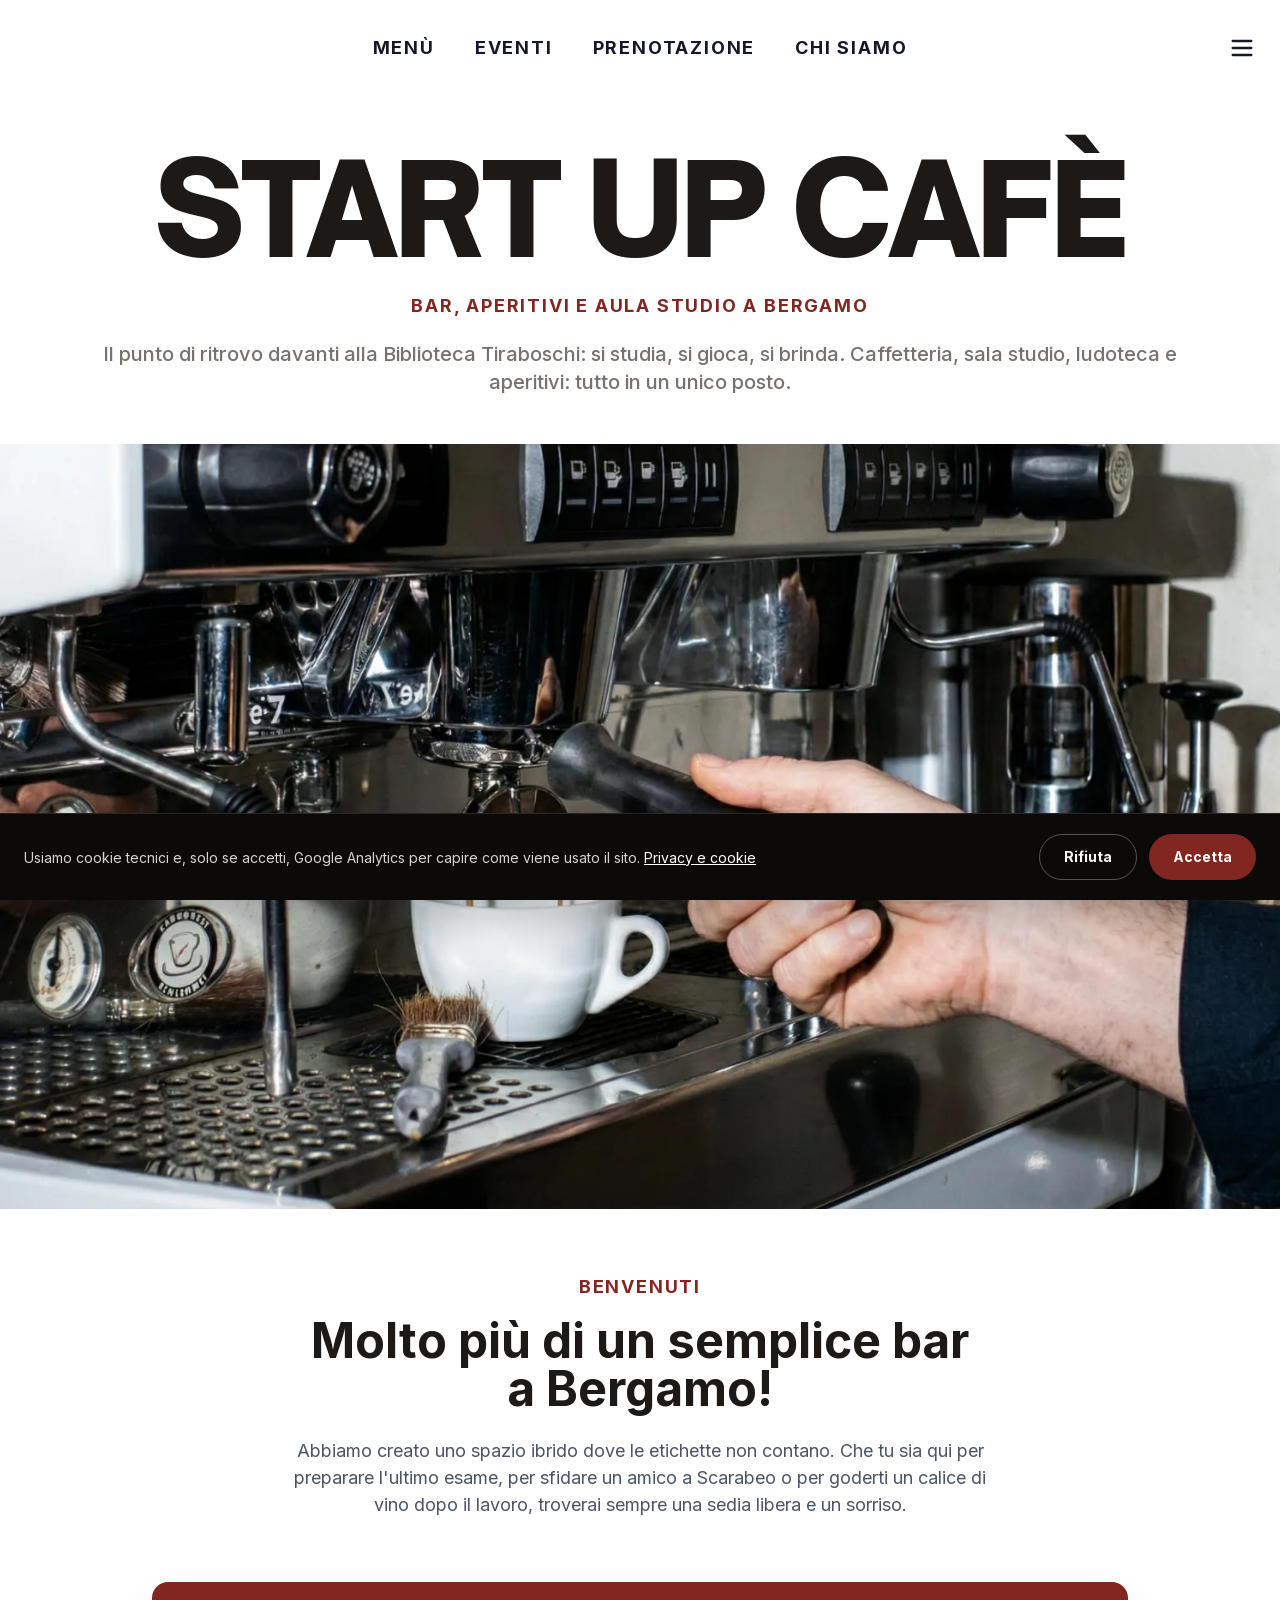
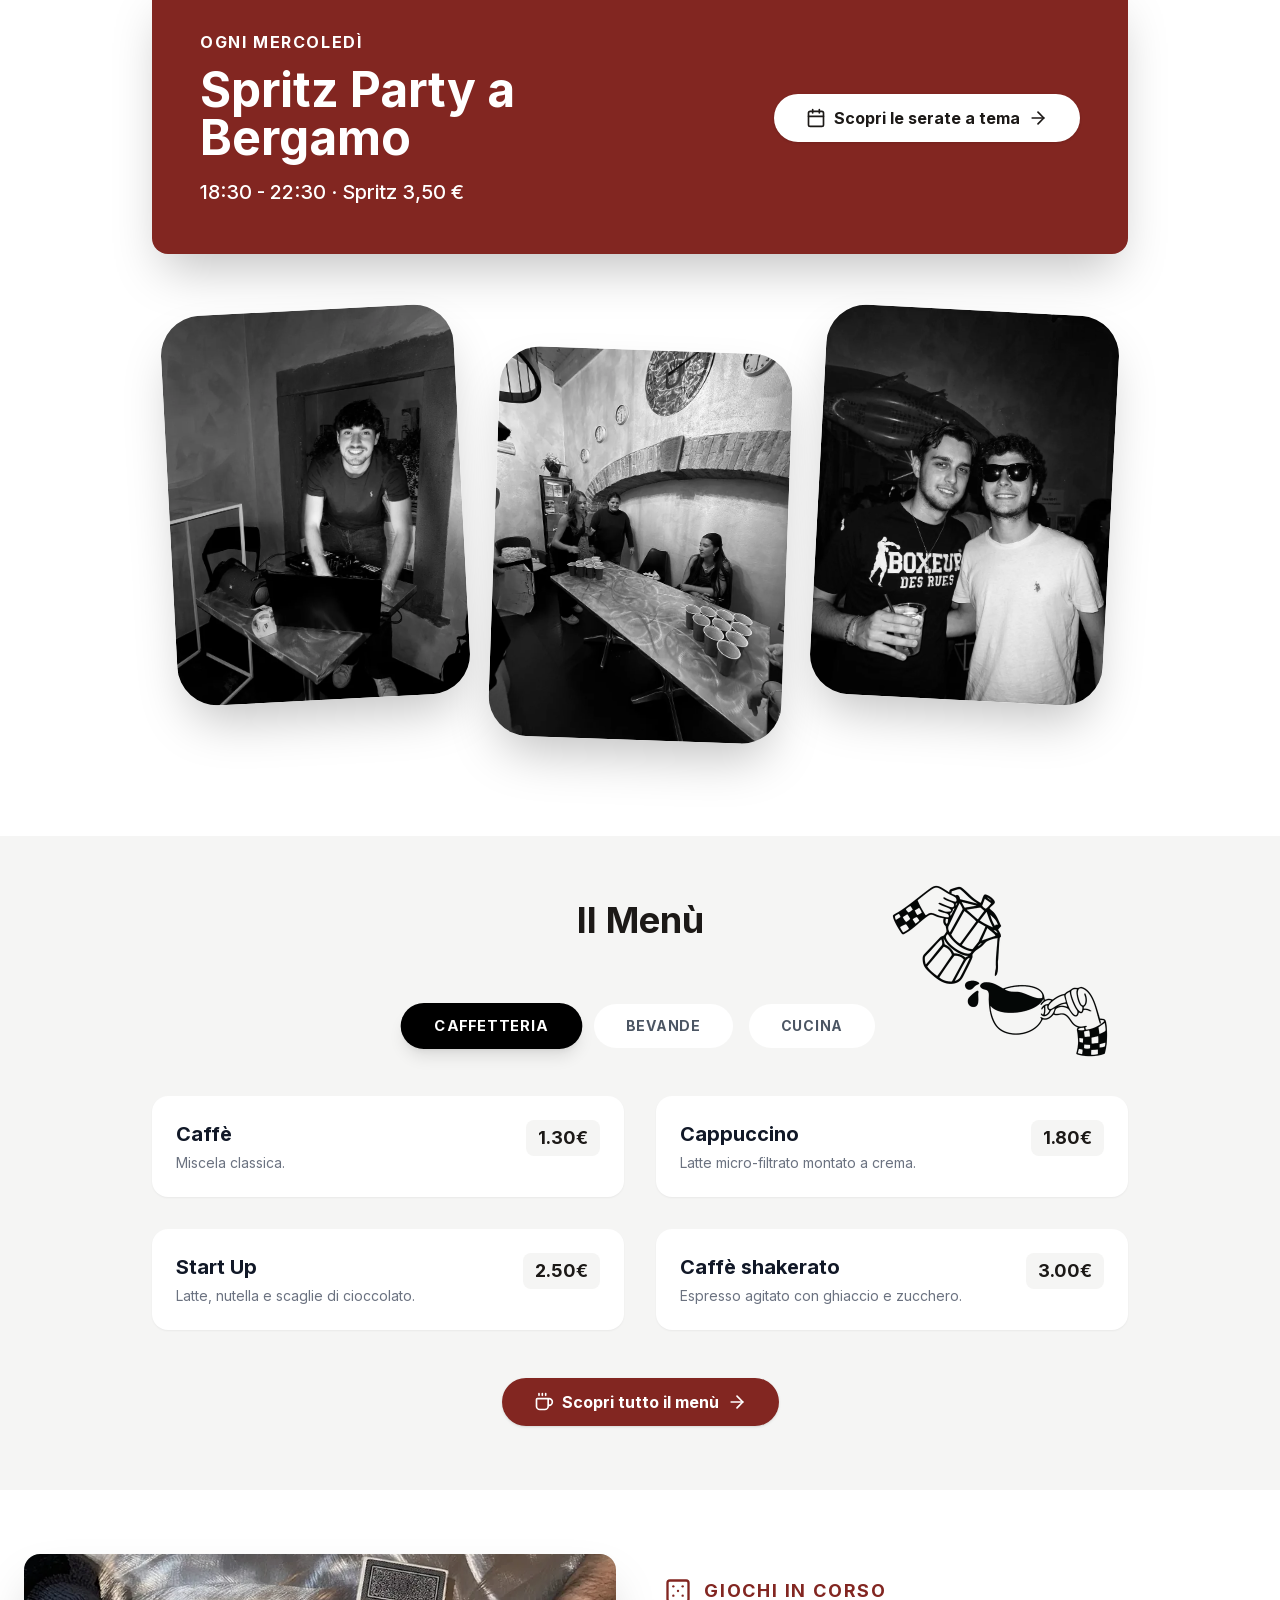
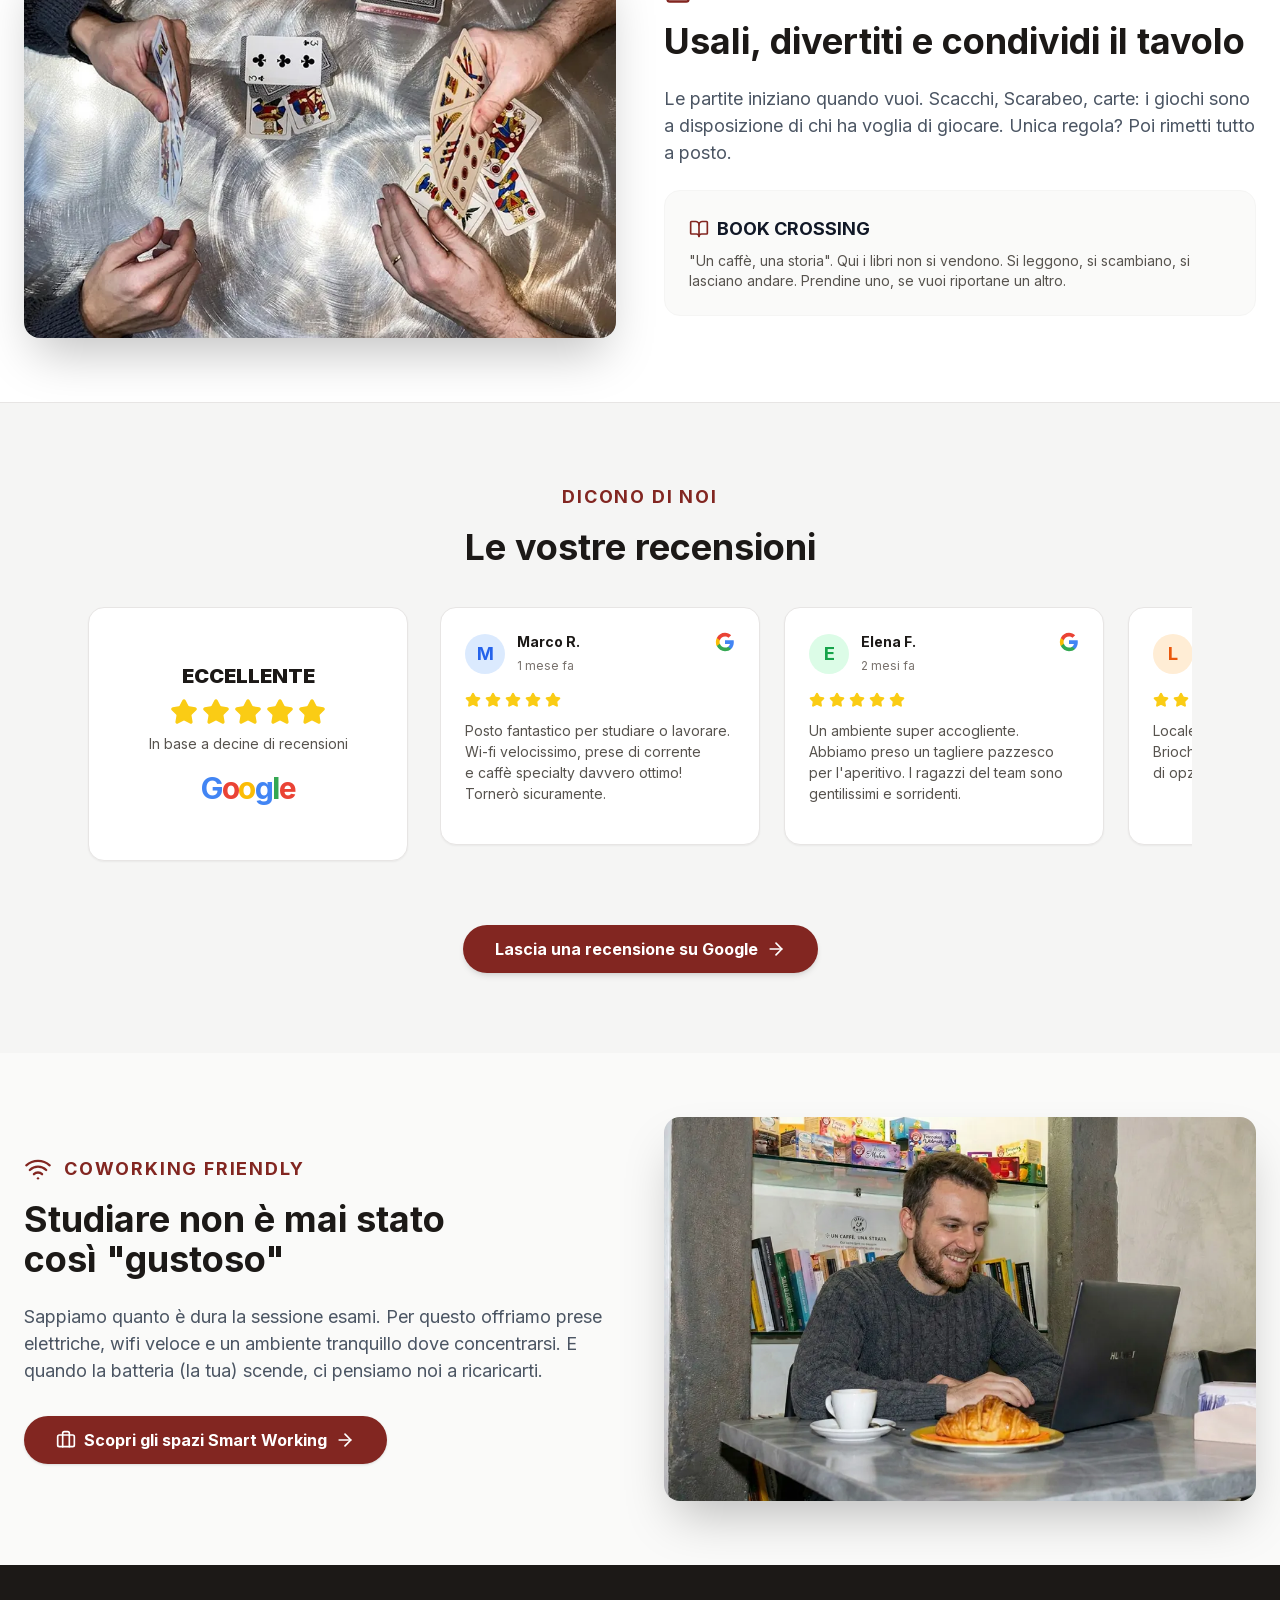
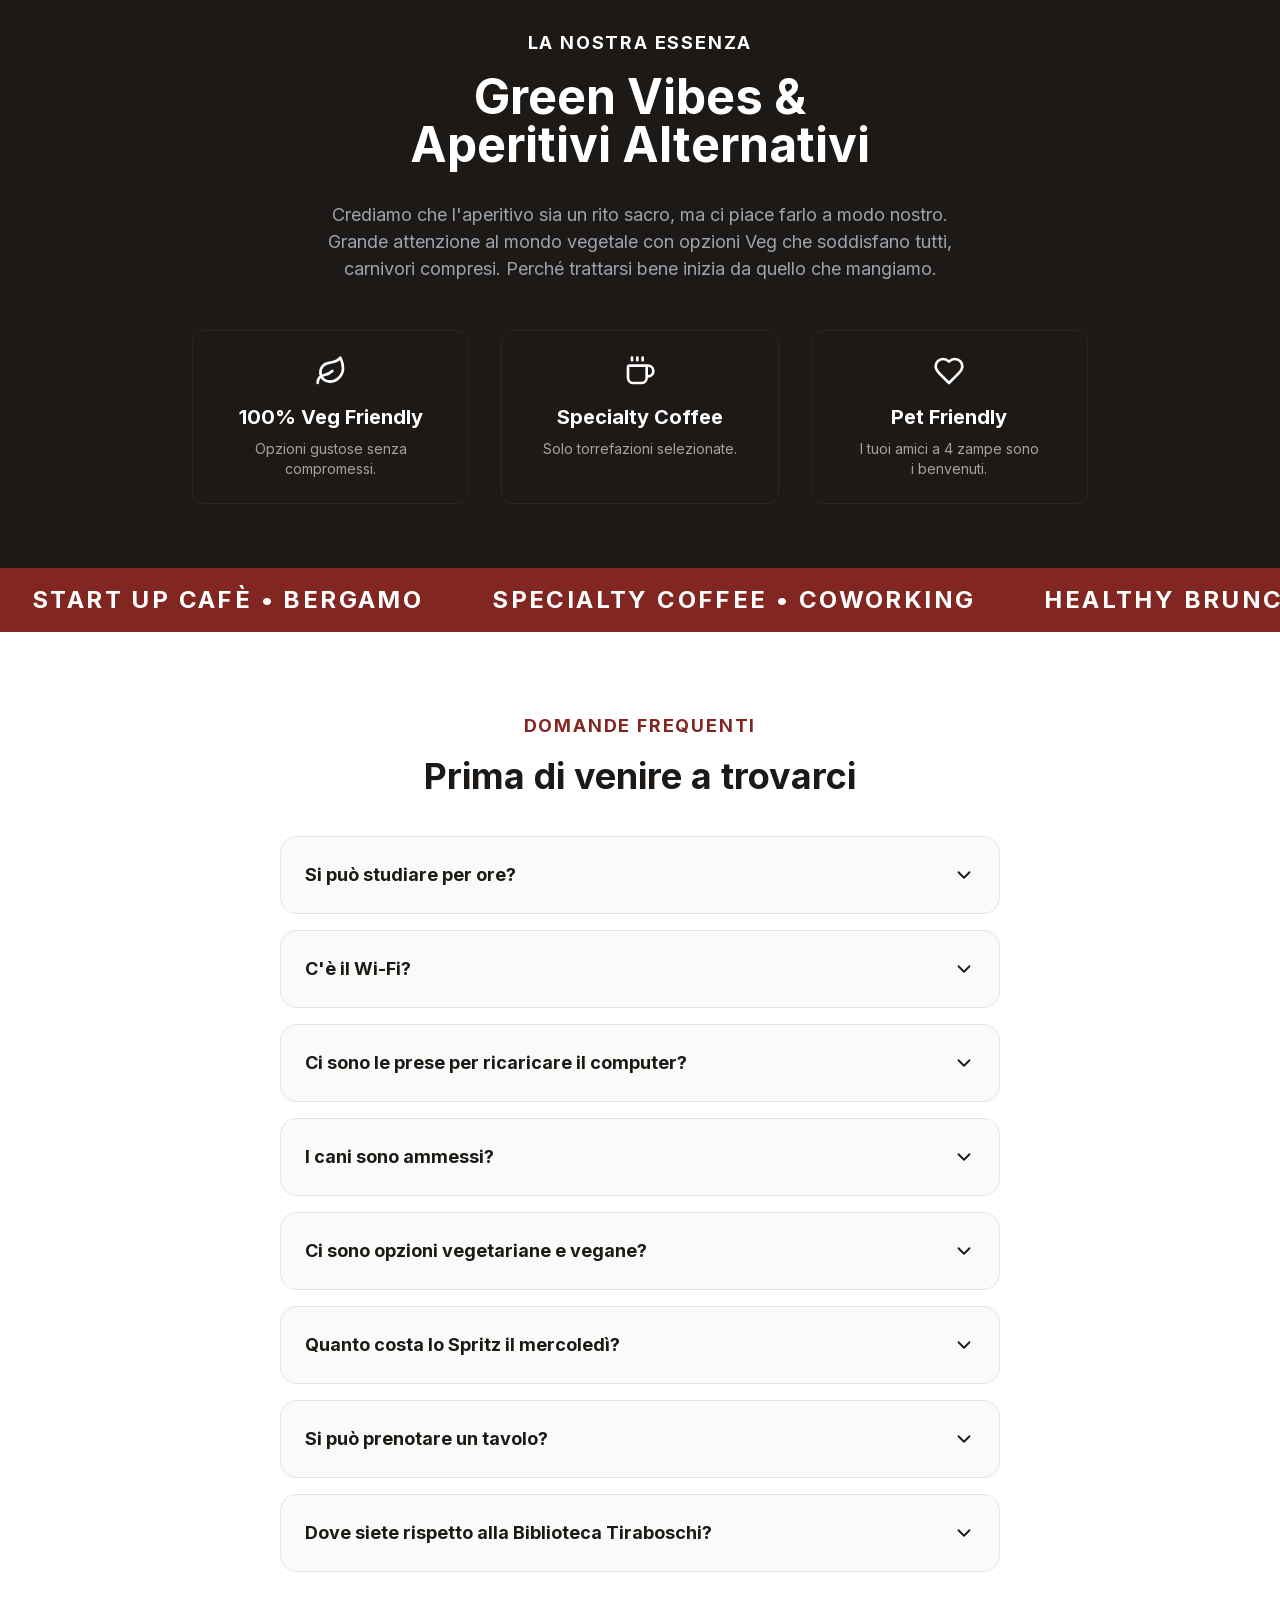
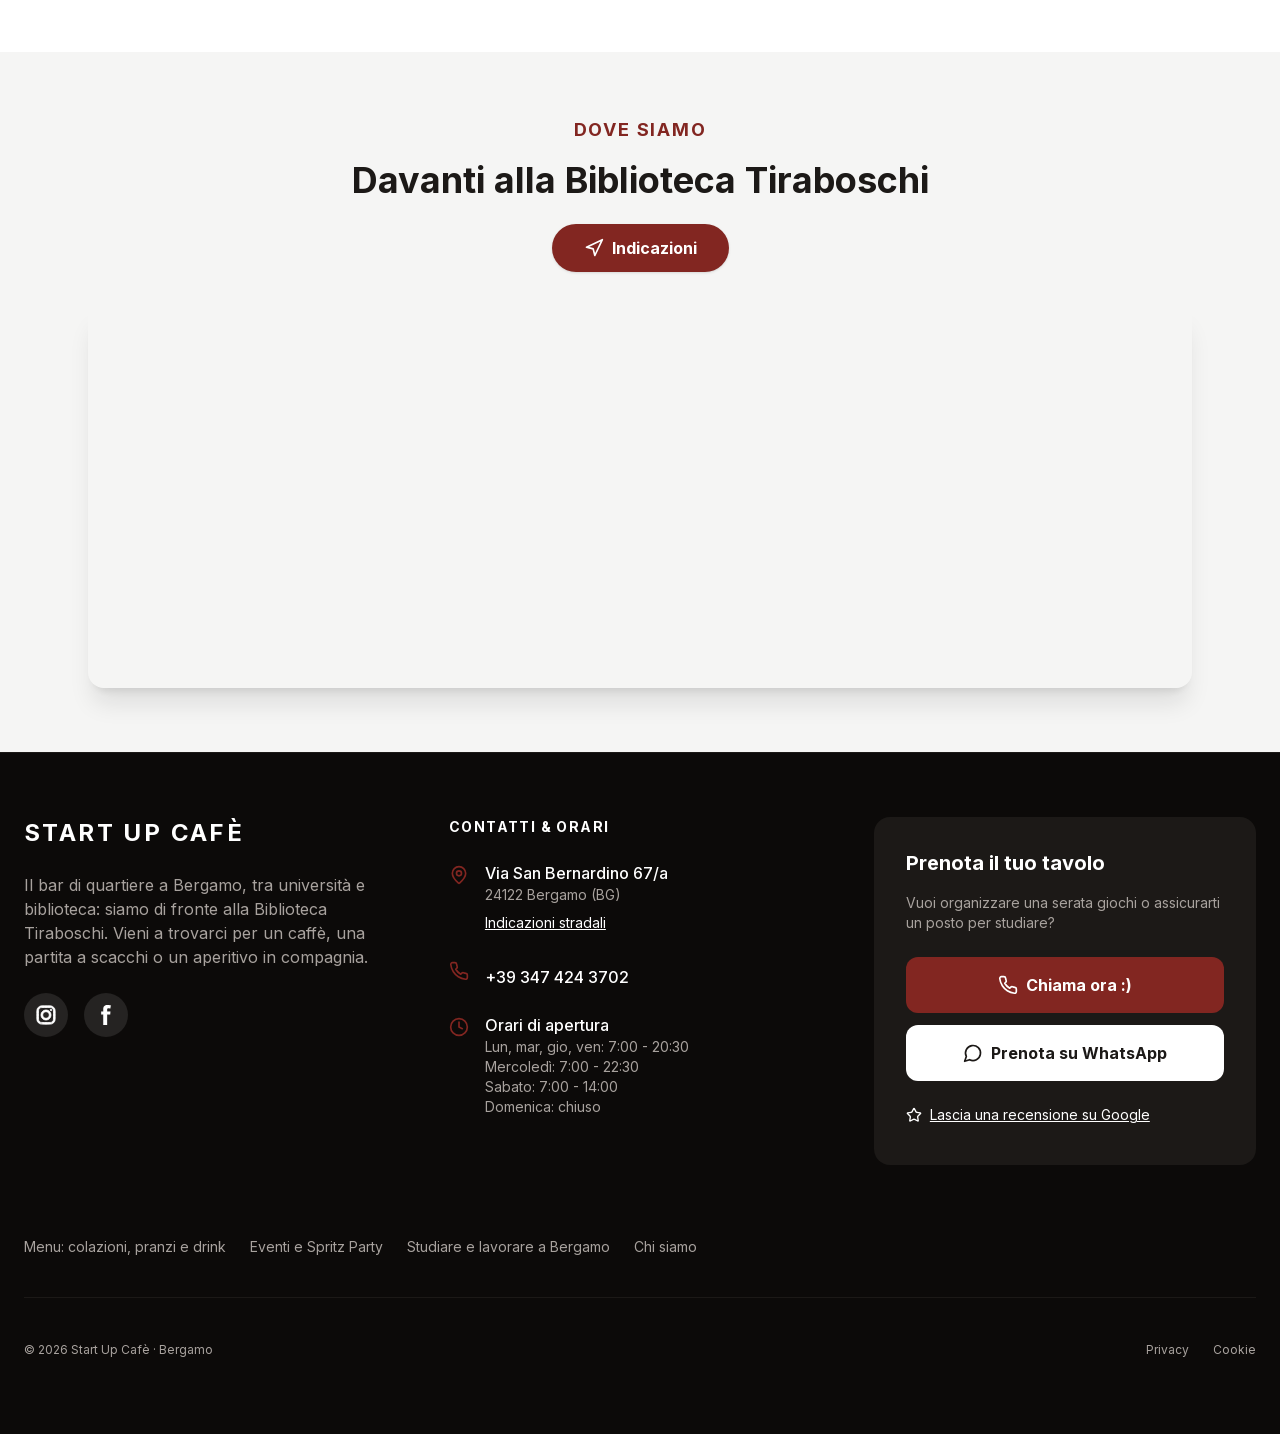
==== commit 0acb702d: "Fix HTML structure for menu item heading" ====
--- a/index.html
+++ b/index.html
@@ -390,7 +390,7 @@
                 <div
                     class="bg-white p-6 rounded-2xl shadow-sm hover:shadow-md transition-shadow flex flex-row items-center justify-between gap-4 md:gap-0 md:items-start group">
                     <div>
-                        <h3 class="text-xl font-bold mb-1 group-hover:text-[#822621] transition-colors">Focaccia
+                        <h3 class="text-xl font-bold mb-1 group-hover:text-[#822621] transition-colors">Piadine
                             e panini</h3>
                         <p class="text-gray-500 text-sm leading-normal">Selezione di prodotti da forno farciti.</p>
                     </div>
@@ -1129,4 +1129,4 @@
     </script>
 </body>
 
-</html>+</html>
--- a/assets/css/style.css
+++ b/assets/css/style.css
@@ -0,0 +1,3 @@
+@font-face{font-family:Inter;font-style:normal;font-weight:400 900;font-display:swap;src:url(/assets/fonts/inter-latin-var.woff2) format("woff2")}@font-face{font-family:Open Sauce One;font-style:normal;font-weight:900;font-display:swap;src:url(/assets/fonts/OpenSauceOne-Black.woff) format("woff")}*,:after,:before{--tw-border-spacing-x:0;--tw-border-spacing-y:0;--tw-translate-x:0;--tw-translate-y:0;--tw-rotate:0;--tw-skew-x:0;--tw-skew-y:0;--tw-scale-x:1;--tw-scale-y:1;--tw-pan-x: ;--tw-pan-y: ;--tw-pinch-zoom: ;--tw-scroll-snap-strictness:proximity;--tw-gradient-from-position: ;--tw-gradient-via-position: ;--tw-gradient-to-position: ;--tw-ordinal: ;--tw-slashed-zero: ;--tw-numeric-figure: ;--tw-numeric-spacing: ;--tw-numeric-fraction: ;--tw-ring-inset: ;--tw-ring-offset-width:0px;--tw-ring-offset-color:#fff;--tw-ring-color:rgba(59,130,246,.5);--tw-ring-offset-shadow:0 0 #0000;--tw-ring-shadow:0 0 #0000;--tw-shadow:0 0 #0000;--tw-shadow-colored:0 0 #0000;--tw-blur: ;--tw-brightness: ;--tw-contrast: ;--tw-grayscale: ;--tw-hue-rotate: ;--tw-invert: ;--tw-saturate: ;--tw-sepia: ;--tw-drop-shadow: ;--tw-backdrop-blur: ;--tw-backdrop-brightness: ;--tw-backdrop-contrast: ;--tw-backdrop-grayscale: ;--tw-backdrop-hue-rotate: ;--tw-backdrop-invert: ;--tw-backdrop-opacity: ;--tw-backdrop-saturate: ;--tw-backdrop-sepia: ;--tw-contain-size: ;--tw-contain-layout: ;--tw-contain-paint: ;--tw-contain-style: }::backdrop{--tw-border-spacing-x:0;--tw-border-spacing-y:0;--tw-translate-x:0;--tw-translate-y:0;--tw-rotate:0;--tw-skew-x:0;--tw-skew-y:0;--tw-scale-x:1;--tw-scale-y:1;--tw-pan-x: ;--tw-pan-y: ;--tw-pinch-zoom: ;--tw-scroll-snap-strictness:proximity;--tw-gradient-from-position: ;--tw-gradient-via-position: ;--tw-gradient-to-position: ;--tw-ordinal: ;--tw-slashed-zero: ;--tw-numeric-figure: ;--tw-numeric-spacing: ;--tw-numeric-fraction: ;--tw-ring-inset: ;--tw-ring-offset-width:0px;--tw-ring-offset-color:#fff;--tw-ring-color:rgba(59,130,246,.5);--tw-ring-offset-shadow:0 0 #0000;--tw-ring-shadow:0 0 #0000;--tw-shadow:0 0 #0000;--tw-shadow-colored:0 0 #0000;--tw-blur: ;--tw-brightness: ;--tw-contrast: ;--tw-grayscale: ;--tw-hue-rotate: ;--tw-invert: ;--tw-saturate: ;--tw-sepia: ;--tw-drop-shadow: ;--tw-backdrop-blur: ;--tw-backdrop-brightness: ;--tw-backdrop-contrast: ;--tw-backdrop-grayscale: ;--tw-backdrop-hue-rotate: ;--tw-backdrop-invert: ;--tw-backdrop-opacity: ;--tw-backdrop-saturate: ;--tw-backdrop-sepia: ;--tw-contain-size: ;--tw-contain-layout: ;--tw-contain-paint: ;--tw-contain-style: }
+
+/*! tailwindcss v3.4.17 | MIT License | https://tailwindcss.com*/*,:after,:before{box-sizing:border-box;border:0 solid #e5e7eb}:after,:before{--tw-content:""}:host,html{line-height:1.5;-webkit-text-size-adjust:100%;-moz-tab-size:4;-o-tab-size:4;tab-size:4;font-family:Inter,sans-serif;font-feature-settings:normal;font-variation-settings:normal;-webkit-tap-highlight-color:transparent}body{margin:0;line-height:inherit}hr{height:0;color:inherit;border-top-width:1px}abbr:where([title]){-webkit-text-decoration:underline dotted;text-decoration:underline dotted}h1,h2,h3,h4,h5,h6{font-size:inherit;font-weight:inherit}a{color:inherit;text-decoration:inherit}b,strong{font-weight:bolder}code,kbd,pre,samp{font-family:ui-monospace,SFMono-Regular,Menlo,Monaco,Consolas,Liberation Mono,Courier New,monospace;font-feature-settings:normal;font-variation-settings:normal;font-size:1em}small{font-size:80%}sub,sup{font-size:75%;line-height:0;position:relative;vertical-align:baseline}sub{bottom:-.25em}sup{top:-.5em}table{text-indent:0;border-color:inherit;border-collapse:collapse}button,input,optgroup,select,textarea{font-family:inherit;font-feature-settings:inherit;font-variation-settings:inherit;font-size:100%;font-weight:inherit;line-height:inherit;letter-spacing:inherit;color:inherit;margin:0;padding:0}button,select{text-transform:none}button,input:where([type=button]),input:where([type=reset]),input:where([type=submit]){-webkit-appearance:button;background-color:transparent;background-image:none}:-moz-focusring{outline:auto}:-moz-ui-invalid{box-shadow:none}progress{vertical-align:baseline}::-webkit-inner-spin-button,::-webkit-outer-spin-button{height:auto}[type=search]{-webkit-appearance:textfield;outline-offset:-2px}::-webkit-search-decoration{-webkit-appearance:none}::-webkit-file-upload-button{-webkit-appearance:button;font:inherit}summary{display:list-item}blockquote,dd,dl,figure,h1,h2,h3,h4,h5,h6,hr,p,pre{margin:0}fieldset{margin:0}fieldset,legend{padding:0}menu,ol,ul{list-style:none;margin:0;padding:0}dialog{padding:0}textarea{resize:vertical}input::-moz-placeholder,textarea::-moz-placeholder{opacity:1;color:#9ca3af}input::placeholder,textarea::placeholder{opacity:1;color:#9ca3af}[role=button],button{cursor:pointer}:disabled{cursor:default}audio,canvas,embed,iframe,img,object,svg,video{display:block;vertical-align:middle}img,video{max-width:100%;height:auto}[hidden]:where(:not([hidden=until-found])){display:none}.container{width:100%}@media (min-width:640px){.container{max-width:640px}}@media (min-width:768px){.container{max-width:768px}}@media (min-width:1024px){.container{max-width:1024px}}@media (min-width:1280px){.container{max-width:1280px}}@media (min-width:1536px){.container{max-width:1536px}}.sr-only{position:absolute;width:1px;height:1px;padding:0;margin:-1px;overflow:hidden;clip:rect(0,0,0,0);white-space:nowrap;border-width:0}.pointer-events-none{pointer-events:none}.pointer-events-auto{pointer-events:auto}.fixed{position:fixed}.absolute{position:absolute}.relative{position:relative}.inset-0{inset:0}.inset-x-0{left:0;right:0}.-bottom-1{bottom:-.25rem}.-top-10{top:-2.5rem}.bottom-0{bottom:0}.left-0{left:0}.left-1\/2{left:50%}.left-4{left:1rem}.right-6{right:1.5rem}.top-1\/2{top:50%}.top-4{top:1rem}.top-40{top:10rem}.top-5{top:1.25rem}.top-6{top:1.5rem}.top-full{top:100%}.z-0{z-index:0}.z-10{z-index:10}.z-20{z-index:20}.z-40{z-index:40}.z-50{z-index:50}.z-\[100\]{z-index:100}.z-\[110\]{z-index:110}.z-\[60\]{z-index:60}.z-\[70\]{z-index:70}.z-\[90\]{z-index:90}.mx-8{margin-left:2rem;margin-right:2rem}.mx-auto{margin-left:auto;margin-right:auto}.-mr-3{margin-right:-.75rem}.mb-0{margin-bottom:0}.mb-1{margin-bottom:.25rem}.mb-10{margin-bottom:2.5rem}.mb-16{margin-bottom:4rem}.mb-2{margin-bottom:.5rem}.mb-3{margin-bottom:.75rem}.mb-4{margin-bottom:1rem}.mb-6{margin-bottom:1.5rem}.mb-8{margin-bottom:2rem}.ml-4{margin-left:1rem}.mt-1{margin-top:.25rem}.mt-10{margin-top:2.5rem}.mt-12{margin-top:3rem}.mt-2{margin-top:.5rem}.mt-3{margin-top:.75rem}.mt-4{margin-top:1rem}.mt-6{margin-top:1.5rem}.mt-8{margin-top:2rem}.line-clamp-4{overflow:hidden;display:-webkit-box;-webkit-box-orient:vertical;-webkit-line-clamp:4}.block{display:block}.inline-block{display:inline-block}.flex{display:flex}.inline-flex{display:inline-flex}.grid{display:grid}.hidden{display:none}.aspect-\[3\/4\]{aspect-ratio:3/4}.aspect-\[4\/3\]{aspect-ratio:4/3}.aspect-\[4\/5\]{aspect-ratio:4/5}.h-0\.5{height:.125rem}.h-10{height:2.5rem}.h-16{height:4rem}.h-20{height:5rem}.h-5{height:1.25rem}.h-64{height:16rem}.h-72{height:18rem}.h-\[100px\]{height:100px}.h-\[300px\]{height:300px}.h-\[65vh\]{height:65vh}.h-auto{height:auto}.h-full{height:100%}.h-px{height:1px}.max-h-\[90vh\]{max-height:90vh}.max-h-full{max-height:100%}.min-h-\[44px\]{min-height:44px}.min-h-screen{min-height:100vh}.w-0{width:0}.w-10{width:2.5rem}.w-16{width:4rem}.w-5{width:1.25rem}.w-64{width:16rem}.w-\[30\%\]{width:30%}.w-\[44\%\]{width:44%}.w-\[86\%\]{width:86%}.w-full{width:100%}.min-w-\[280px\]{min-width:280px}.max-w-2xl{max-width:42rem}.max-w-3xl{max-width:48rem}.max-w-4xl{max-width:56rem}.max-w-5xl{max-width:64rem}.max-w-6xl{max-width:72rem}.max-w-\[320px\]{max-width:320px}.max-w-full{max-width:100%}.max-w-xl{max-width:36rem}.flex-1{flex:1 1 0%}.flex-shrink-0,.shrink-0{flex-shrink:0}.flex-grow{flex-grow:1}.-translate-x-1\/2{--tw-translate-x:-50%}.-translate-x-1\/2,.-translate-y-1\/2{transform:translate(var(--tw-translate-x),var(--tw-translate-y)) rotate(var(--tw-rotate)) skewX(var(--tw-skew-x)) skewY(var(--tw-skew-y)) scaleX(var(--tw-scale-x)) scaleY(var(--tw-scale-y))}.-translate-y-1\/2{--tw-translate-y:-50%}.translate-x-0{--tw-translate-x:0px}.-rotate-2,.translate-x-0{transform:translate(var(--tw-translate-x),var(--tw-translate-y)) rotate(var(--tw-rotate)) skewX(var(--tw-skew-x)) skewY(var(--tw-skew-y)) scaleX(var(--tw-scale-x)) scaleY(var(--tw-scale-y))}.-rotate-2{--tw-rotate:-2deg}.-rotate-3{--tw-rotate:-3deg}.-rotate-3,.rotate-180{transform:translate(var(--tw-translate-x),var(--tw-translate-y)) rotate(var(--tw-rotate)) skewX(var(--tw-skew-x)) skewY(var(--tw-skew-y)) scaleX(var(--tw-scale-x)) scaleY(var(--tw-scale-y))}.rotate-180{--tw-rotate:180deg}.rotate-2{--tw-rotate:2deg}.rotate-2,.rotate-3{transform:translate(var(--tw-translate-x),var(--tw-translate-y)) rotate(var(--tw-rotate)) skewX(var(--tw-skew-x)) skewY(var(--tw-skew-y)) scaleX(var(--tw-scale-x)) scaleY(var(--tw-scale-y))}.rotate-3{--tw-rotate:3deg}.scale-100{--tw-scale-x:1;--tw-scale-y:1}.scale-100,.scale-105{transform:translate(var(--tw-translate-x),var(--tw-translate-y)) rotate(var(--tw-rotate)) skewX(var(--tw-skew-x)) skewY(var(--tw-skew-y)) scaleX(var(--tw-scale-x)) scaleY(var(--tw-scale-y))}.scale-105{--tw-scale-x:1.05;--tw-scale-y:1.05}.scale-90{--tw-scale-x:.9;--tw-scale-y:.9}.scale-90,.scale-95{transform:translate(var(--tw-translate-x),var(--tw-translate-y)) rotate(var(--tw-rotate)) skewX(var(--tw-skew-x)) skewY(var(--tw-skew-y)) scaleX(var(--tw-scale-x)) scaleY(var(--tw-scale-y))}.scale-95{--tw-scale-x:.95;--tw-scale-y:.95}.transform{transform:translate(var(--tw-translate-x),var(--tw-translate-y)) rotate(var(--tw-rotate)) skewX(var(--tw-skew-x)) skewY(var(--tw-skew-y)) scaleX(var(--tw-scale-x)) scaleY(var(--tw-scale-y))}.cursor-pointer{cursor:pointer}.cursor-zoom-in{cursor:zoom-in}.select-none{-webkit-user-select:none;-moz-user-select:none;user-select:none}.snap-x{scroll-snap-type:x var(--tw-scroll-snap-strictness)}.snap-mandatory{--tw-scroll-snap-strictness:mandatory}.snap-start{scroll-snap-align:start}.scroll-mt-20{scroll-margin-top:5rem}.scroll-mt-24{scroll-margin-top:6rem}.list-disc{list-style-type:disc}.list-none{list-style-type:none}.grid-cols-1{grid-template-columns:repeat(1,minmax(0,1fr))}.grid-cols-2{grid-template-columns:repeat(2,minmax(0,1fr))}.flex-row{flex-direction:row}.flex-col{flex-direction:column}.flex-col-reverse{flex-direction:column-reverse}.flex-wrap{flex-wrap:wrap}.items-start{align-items:flex-start}.items-center{align-items:center}.items-baseline{align-items:baseline}.items-stretch{align-items:stretch}.justify-end{justify-content:flex-end}.justify-center{justify-content:center}.justify-between{justify-content:space-between}.gap-1{gap:.25rem}.gap-10{gap:2.5rem}.gap-2{gap:.5rem}.gap-3{gap:.75rem}.gap-4{gap:1rem}.gap-6{gap:1.5rem}.gap-8{gap:2rem}.gap-x-10{-moz-column-gap:2.5rem;column-gap:2.5rem}.gap-x-4{-moz-column-gap:1rem;column-gap:1rem}.gap-x-6{-moz-column-gap:1.5rem;column-gap:1.5rem}.gap-y-0{row-gap:0}.gap-y-4{row-gap:1rem}.gap-y-6{row-gap:1.5rem}.space-y-2>:not([hidden])~:not([hidden]){--tw-space-y-reverse:0;margin-top:calc(.5rem*(1 - var(--tw-space-y-reverse)));margin-bottom:calc(.5rem*var(--tw-space-y-reverse))}.space-y-3>:not([hidden])~:not([hidden]){--tw-space-y-reverse:0;margin-top:calc(.75rem*(1 - var(--tw-space-y-reverse)));margin-bottom:calc(.75rem*var(--tw-space-y-reverse))}.space-y-4>:not([hidden])~:not([hidden]){--tw-space-y-reverse:0;margin-top:calc(1rem*(1 - var(--tw-space-y-reverse)));margin-bottom:calc(1rem*var(--tw-space-y-reverse))}.space-y-6>:not([hidden])~:not([hidden]){--tw-space-y-reverse:0;margin-top:calc(1.5rem*(1 - var(--tw-space-y-reverse)));margin-bottom:calc(1.5rem*var(--tw-space-y-reverse))}.space-y-8>:not([hidden])~:not([hidden]){--tw-space-y-reverse:0;margin-top:calc(2rem*(1 - var(--tw-space-y-reverse)));margin-bottom:calc(2rem*var(--tw-space-y-reverse))}.overflow-hidden{overflow:hidden}.overflow-x-auto{overflow-x:auto}.overflow-x-hidden{overflow-x:hidden}.scroll-smooth{scroll-behavior:smooth}.whitespace-nowrap{white-space:nowrap}.text-balance{text-wrap:balance}.text-pretty{text-wrap:pretty}.rounded-2xl{border-radius:1rem}.rounded-\[2\.5rem\]{border-radius:2.5rem}.rounded-full{border-radius:9999px}.rounded-lg{border-radius:.5rem}.rounded-xl{border-radius:.75rem}.border{border-width:1px}.border-4{border-width:4px}.border-b{border-bottom-width:1px}.border-t{border-top-width:1px}.border-gray-100{--tw-border-opacity:1;border-color:rgb(243 244 246/var(--tw-border-opacity,1))}.border-stone-100{--tw-border-opacity:1;border-color:rgb(245 245 244/var(--tw-border-opacity,1))}.border-stone-200{--tw-border-opacity:1;border-color:rgb(231 229 228/var(--tw-border-opacity,1))}.border-stone-300{--tw-border-opacity:1;border-color:rgb(214 211 209/var(--tw-border-opacity,1))}.border-stone-600{--tw-border-opacity:1;border-color:rgb(87 83 78/var(--tw-border-opacity,1))}.border-stone-800{--tw-border-opacity:1;border-color:rgb(41 37 36/var(--tw-border-opacity,1))}.border-stone-900{--tw-border-opacity:1;border-color:rgb(28 25 23/var(--tw-border-opacity,1))}.border-white{--tw-border-opacity:1;border-color:rgb(255 255 255/var(--tw-border-opacity,1))}.bg-\[\#822621\]{--tw-bg-opacity:1;background-color:rgb(130 38 33/var(--tw-bg-opacity,1))}.bg-\[\#822621\]\/10{background-color:rgba(130,38,33,.1)}.bg-black{--tw-bg-opacity:1;background-color:rgb(0 0 0/var(--tw-bg-opacity,1))}.bg-black\/70{background-color:rgba(0,0,0,.7)}.bg-black\/90{background-color:rgba(0,0,0,.9)}.bg-blue-100{--tw-bg-opacity:1;background-color:rgb(219 234 254/var(--tw-bg-opacity,1))}.bg-green-100{--tw-bg-opacity:1;background-color:rgb(220 252 231/var(--tw-bg-opacity,1))}.bg-orange-100{--tw-bg-opacity:1;background-color:rgb(255 237 213/var(--tw-bg-opacity,1))}.bg-purple-100{--tw-bg-opacity:1;background-color:rgb(243 232 255/var(--tw-bg-opacity,1))}.bg-stone-100{--tw-bg-opacity:1;background-color:rgb(245 245 244/var(--tw-bg-opacity,1))}.bg-stone-200{--tw-bg-opacity:1;background-color:rgb(231 229 228/var(--tw-bg-opacity,1))}.bg-stone-50{--tw-bg-opacity:1;background-color:rgb(250 250 249/var(--tw-bg-opacity,1))}.bg-stone-900{--tw-bg-opacity:1;background-color:rgb(28 25 23/var(--tw-bg-opacity,1))}.bg-stone-950{background-color:rgb(12 10 9/var(--tw-bg-opacity,1))}.bg-stone-950,.bg-white{--tw-bg-opacity:1}.bg-white{background-color:rgb(255 255 255/var(--tw-bg-opacity,1))}.bg-white\/10{background-color:hsla(0,0%,100%,.1)}.bg-white\/95{background-color:hsla(0,0%,100%,.95)}.fill-yellow-400{fill:#facc15}.object-contain{-o-object-fit:contain;object-fit:contain}.object-cover{-o-object-fit:cover;object-fit:cover}.p-2{padding:.5rem}.p-3{padding:.75rem}.p-4{padding:1rem}.p-5{padding:1.25rem}.p-6{padding:1.5rem}.p-8{padding:2rem}.px-0{padding-left:0;padding-right:0}.px-3{padding-left:.75rem;padding-right:.75rem}.px-4{padding-left:1rem;padding-right:1rem}.px-6{padding-left:1.5rem;padding-right:1.5rem}.px-8{padding-left:2rem;padding-right:2rem}.py-1{padding-top:.25rem;padding-bottom:.25rem}.py-10{padding-top:2.5rem;padding-bottom:2.5rem}.py-12{padding-top:3rem;padding-bottom:3rem}.py-16{padding-top:4rem;padding-bottom:4rem}.py-2{padding-top:.5rem;padding-bottom:.5rem}.py-3{padding-top:.75rem;padding-bottom:.75rem}.py-4{padding-top:1rem;padding-bottom:1rem}.py-5{padding-top:1.25rem;padding-bottom:1.25rem}.py-8{padding-top:2rem;padding-bottom:2rem}.pb-0{padding-bottom:0}.pb-10{padding-bottom:2.5rem}.pb-12{padding-bottom:3rem}.pb-14{padding-bottom:3.5rem}.pb-16{padding-bottom:4rem}.pb-2{padding-bottom:.5rem}.pb-4{padding-bottom:1rem}.pb-6{padding-bottom:1.5rem}.pb-8{padding-bottom:2rem}.pl-6{padding-left:1.5rem}.pt-20{padding-top:5rem}.pt-24{padding-top:6rem}.pt-32{padding-top:8rem}.pt-8{padding-top:2rem}.text-left{text-align:left}.text-center{text-align:center}.text-right{text-align:right}.font-opensauce{font-family:Open Sauce One,sans-serif}.font-sans{font-family:Inter,sans-serif}.text-2xl{font-size:1.5rem;line-height:2rem}.text-3xl{font-size:1.875rem;line-height:2.25rem}.text-4xl{font-size:2.25rem;line-height:2.5rem}.text-5xl{font-size:3rem;line-height:1}.text-\[22px\]{font-size:22px}.text-base{font-size:1rem;line-height:1.5rem}.text-lg{font-size:1.125rem;line-height:1.75rem}.text-sm{font-size:.875rem;line-height:1.25rem}.text-xl{font-size:1.25rem;line-height:1.75rem}.text-xs{font-size:.75rem;line-height:1rem}.font-black{font-weight:900}.font-bold{font-weight:700}.font-medium{font-weight:500}.font-semibold{font-weight:600}.uppercase{text-transform:uppercase}.italic{font-style:italic}.leading-none{line-height:1}.leading-normal{line-height:1.5}.leading-relaxed{line-height:1.625}.leading-snug{line-height:1.375}.leading-tight{line-height:1.25}.tracking-\[-0\.03em\]{letter-spacing:-.03em}.tracking-tighter{letter-spacing:-.05em}.tracking-wider{letter-spacing:.05em}.tracking-widest{letter-spacing:.1em}.text-\[\#34A853\]{--tw-text-opacity:1;color:rgb(52 168 83/var(--tw-text-opacity,1))}.text-\[\#4285F4\]{--tw-text-opacity:1;color:rgb(66 133 244/var(--tw-text-opacity,1))}.text-\[\#822621\]{--tw-text-opacity:1;color:rgb(130 38 33/var(--tw-text-opacity,1))}.text-\[\#EA4335\]{--tw-text-opacity:1;color:rgb(234 67 53/var(--tw-text-opacity,1))}.text-\[\#FBBC05\]{--tw-text-opacity:1;color:rgb(251 188 5/var(--tw-text-opacity,1))}.text-blue-600{--tw-text-opacity:1;color:rgb(37 99 235/var(--tw-text-opacity,1))}.text-gray-400{--tw-text-opacity:1;color:rgb(156 163 175/var(--tw-text-opacity,1))}.text-gray-500{--tw-text-opacity:1;color:rgb(107 114 128/var(--tw-text-opacity,1))}.text-gray-600{--tw-text-opacity:1;color:rgb(75 85 99/var(--tw-text-opacity,1))}.text-gray-900{--tw-text-opacity:1;color:rgb(17 24 39/var(--tw-text-opacity,1))}.text-green-600{--tw-text-opacity:1;color:rgb(22 163 74/var(--tw-text-opacity,1))}.text-orange-600{--tw-text-opacity:1;color:rgb(234 88 12/var(--tw-text-opacity,1))}.text-purple-600{--tw-text-opacity:1;color:rgb(147 51 234/var(--tw-text-opacity,1))}.text-stone-300{--tw-text-opacity:1;color:rgb(214 211 209/var(--tw-text-opacity,1))}.text-stone-400{--tw-text-opacity:1;color:rgb(168 162 158/var(--tw-text-opacity,1))}.text-stone-500{--tw-text-opacity:1;color:rgb(120 113 108/var(--tw-text-opacity,1))}.text-stone-600{--tw-text-opacity:1;color:rgb(87 83 78/var(--tw-text-opacity,1))}.text-stone-700{--tw-text-opacity:1;color:rgb(68 64 60/var(--tw-text-opacity,1))}.text-stone-800{--tw-text-opacity:1;color:rgb(41 37 36/var(--tw-text-opacity,1))}.text-stone-900{--tw-text-opacity:1;color:rgb(28 25 23/var(--tw-text-opacity,1))}.text-white{--tw-text-opacity:1;color:rgb(255 255 255/var(--tw-text-opacity,1))}.text-yellow-400{--tw-text-opacity:1;color:rgb(250 204 21/var(--tw-text-opacity,1))}.underline{text-decoration-line:underline}.opacity-0{opacity:0}.opacity-100{opacity:1}.opacity-50{opacity:.5}.shadow{--tw-shadow:0 1px 3px 0 rgba(0,0,0,.1),0 1px 2px -1px rgba(0,0,0,.1);--tw-shadow-colored:0 1px 3px 0 var(--tw-shadow-color),0 1px 2px -1px var(--tw-shadow-color)}.shadow,.shadow-2xl{box-shadow:var(--tw-ring-offset-shadow,0 0 #0000),var(--tw-ring-shadow,0 0 #0000),var(--tw-shadow)}.shadow-2xl{--tw-shadow:0 25px 50px -12px rgba(0,0,0,.25);--tw-shadow-colored:0 25px 50px -12px var(--tw-shadow-color)}.shadow-\[0_-4px_20px_rgba\(0\2c 0\2c 0\2c 0\.08\)\]{--tw-shadow:0 -4px 20px rgba(0,0,0,.08);--tw-shadow-colored:0 -4px 20px var(--tw-shadow-color)}.shadow-\[0_-4px_20px_rgba\(0\2c 0\2c 0\2c 0\.08\)\],.shadow-lg{box-shadow:var(--tw-ring-offset-shadow,0 0 #0000),var(--tw-ring-shadow,0 0 #0000),var(--tw-shadow)}.shadow-lg{--tw-shadow:0 10px 15px -3px rgba(0,0,0,.1),0 4px 6px -4px rgba(0,0,0,.1);--tw-shadow-colored:0 10px 15px -3px var(--tw-shadow-color),0 4px 6px -4px var(--tw-shadow-color)}.shadow-md{--tw-shadow:0 4px 6px -1px rgba(0,0,0,.1),0 2px 4px -2px rgba(0,0,0,.1);--tw-shadow-colored:0 4px 6px -1px var(--tw-shadow-color),0 2px 4px -2px var(--tw-shadow-color)}.shadow-md,.shadow-sm{box-shadow:var(--tw-ring-offset-shadow,0 0 #0000),var(--tw-ring-shadow,0 0 #0000),var(--tw-shadow)}.shadow-sm{--tw-shadow:0 1px 2px 0 rgba(0,0,0,.05);--tw-shadow-colored:0 1px 2px 0 var(--tw-shadow-color)}.shadow-xl{--tw-shadow:0 20px 25px -5px rgba(0,0,0,.1),0 8px 10px -6px rgba(0,0,0,.1);--tw-shadow-colored:0 20px 25px -5px var(--tw-shadow-color),0 8px 10px -6px var(--tw-shadow-color);box-shadow:var(--tw-ring-offset-shadow,0 0 #0000),var(--tw-ring-shadow,0 0 #0000),var(--tw-shadow)}.grayscale{--tw-grayscale:grayscale(100%)}.filter,.grayscale{filter:var(--tw-blur) var(--tw-brightness) var(--tw-contrast) var(--tw-grayscale) var(--tw-hue-rotate) var(--tw-invert) var(--tw-saturate) var(--tw-sepia) var(--tw-drop-shadow)}.backdrop-blur-md{--tw-backdrop-blur:blur(12px)}.backdrop-blur-md,.backdrop-blur-sm{-webkit-backdrop-filter:var(--tw-backdrop-blur) var(--tw-backdrop-brightness) var(--tw-backdrop-contrast) var(--tw-backdrop-grayscale) var(--tw-backdrop-hue-rotate) var(--tw-backdrop-invert) var(--tw-backdrop-opacity) var(--tw-backdrop-saturate) var(--tw-backdrop-sepia);backdrop-filter:var(--tw-backdrop-blur) var(--tw-backdrop-brightness) var(--tw-backdrop-contrast) var(--tw-backdrop-grayscale) var(--tw-backdrop-hue-rotate) var(--tw-backdrop-invert) var(--tw-backdrop-opacity) var(--tw-backdrop-saturate) var(--tw-backdrop-sepia)}.backdrop-blur-sm{--tw-backdrop-blur:blur(4px)}.transition{transition-property:color,background-color,border-color,text-decoration-color,fill,stroke,opacity,box-shadow,transform,filter,-webkit-backdrop-filter;transition-property:color,background-color,border-color,text-decoration-color,fill,stroke,opacity,box-shadow,transform,filter,backdrop-filter;transition-property:color,background-color,border-color,text-decoration-color,fill,stroke,opacity,box-shadow,transform,filter,backdrop-filter,-webkit-backdrop-filter;transition-timing-function:cubic-bezier(.4,0,.2,1);transition-duration:.15s}.transition-all{transition-property:all;transition-timing-function:cubic-bezier(.4,0,.2,1);transition-duration:.15s}.transition-colors{transition-property:color,background-color,border-color,text-decoration-color,fill,stroke;transition-timing-function:cubic-bezier(.4,0,.2,1);transition-duration:.15s}.transition-opacity{transition-property:opacity;transition-timing-function:cubic-bezier(.4,0,.2,1);transition-duration:.15s}.transition-shadow{transition-property:box-shadow;transition-timing-function:cubic-bezier(.4,0,.2,1);transition-duration:.15s}.transition-transform{transition-property:transform;transition-timing-function:cubic-bezier(.4,0,.2,1);transition-duration:.15s}.delay-100{transition-delay:.1s}.delay-200{transition-delay:.2s}.duration-1000{transition-duration:1s}.duration-300{transition-duration:.3s}.duration-500{transition-duration:.5s}.duration-700{transition-duration:.7s}.ease-in-out{transition-timing-function:cubic-bezier(.4,0,.2,1)}@keyframes marquee{0%{transform:translateX(0)}to{transform:translateX(-50%)}}.animate-marquee{animation:marquee 20s linear infinite}.animate-fade-in-up{animation:fadeInUp 1s cubic-bezier(.16,1,.3,1) forwards;opacity:0;transform:translateY(30px)}.delay-100{animation-delay:.1s}.delay-200{animation-delay:.2s}@keyframes fadeInUp{to{opacity:1;transform:translateY(0)}}html{scroll-behavior:smooth}.scrollbar-hide::-webkit-scrollbar{display:none}.scrollbar-hide{-ms-overflow-style:none;scrollbar-width:none}::-webkit-scrollbar{width:0;background:transparent}body,html{-ms-overflow-style:none;scrollbar-width:none}.selection\:bg-\[\#822621\] ::-moz-selection{--tw-bg-opacity:1;background-color:rgb(130 38 33/var(--tw-bg-opacity,1))}.selection\:bg-\[\#822621\] ::selection{--tw-bg-opacity:1;background-color:rgb(130 38 33/var(--tw-bg-opacity,1))}.selection\:text-white ::-moz-selection{--tw-text-opacity:1;color:rgb(255 255 255/var(--tw-text-opacity,1))}.selection\:text-white ::selection{--tw-text-opacity:1;color:rgb(255 255 255/var(--tw-text-opacity,1))}.selection\:bg-\[\#822621\]::-moz-selection{--tw-bg-opacity:1;background-color:rgb(130 38 33/var(--tw-bg-opacity,1))}.selection\:bg-\[\#822621\]::selection{--tw-bg-opacity:1;background-color:rgb(130 38 33/var(--tw-bg-opacity,1))}.selection\:text-white::-moz-selection{--tw-text-opacity:1;color:rgb(255 255 255/var(--tw-text-opacity,1))}.selection\:text-white::selection{--tw-text-opacity:1;color:rgb(255 255 255/var(--tw-text-opacity,1))}.open\:shadow-md[open]{--tw-shadow:0 4px 6px -1px rgba(0,0,0,.1),0 2px 4px -2px rgba(0,0,0,.1);--tw-shadow-colored:0 4px 6px -1px var(--tw-shadow-color),0 2px 4px -2px var(--tw-shadow-color);box-shadow:var(--tw-ring-offset-shadow,0 0 #0000),var(--tw-ring-shadow,0 0 #0000),var(--tw-shadow)}.hover\:-translate-y-2:hover{--tw-translate-y:-0.5rem}.hover\:-translate-y-2:hover,.hover\:rotate-0:hover{transform:translate(var(--tw-translate-x),var(--tw-translate-y)) rotate(var(--tw-rotate)) skewX(var(--tw-skew-x)) skewY(var(--tw-skew-y)) scaleX(var(--tw-scale-x)) scaleY(var(--tw-scale-y))}.hover\:rotate-0:hover{--tw-rotate:0deg}.hover\:scale-105:hover{--tw-scale-x:1.05;--tw-scale-y:1.05;transform:translate(var(--tw-translate-x),var(--tw-translate-y)) rotate(var(--tw-rotate)) skewX(var(--tw-skew-x)) skewY(var(--tw-skew-y)) scaleX(var(--tw-scale-x)) scaleY(var(--tw-scale-y))}.hover\:border-\[\#822621\]:hover{--tw-border-opacity:1;border-color:rgb(130 38 33/var(--tw-border-opacity,1))}.hover\:border-stone-700:hover{--tw-border-opacity:1;border-color:rgb(68 64 60/var(--tw-border-opacity,1))}.hover\:bg-\[\#822621\]\/90:hover{background-color:rgba(130,38,33,.9)}.hover\:bg-gray-200:hover{--tw-bg-opacity:1;background-color:rgb(229 231 235/var(--tw-bg-opacity,1))}.hover\:bg-stone-200:hover{--tw-bg-opacity:1;background-color:rgb(231 229 228/var(--tw-bg-opacity,1))}.hover\:bg-stone-800:hover{--tw-bg-opacity:1;background-color:rgb(41 37 36/var(--tw-bg-opacity,1))}.hover\:bg-stone-900:hover{--tw-bg-opacity:1;background-color:rgb(28 25 23/var(--tw-bg-opacity,1))}.hover\:bg-white:hover{--tw-bg-opacity:1;background-color:rgb(255 255 255/var(--tw-bg-opacity,1))}.hover\:text-\[\#822621\]:hover{--tw-text-opacity:1;color:rgb(130 38 33/var(--tw-text-opacity,1))}.hover\:text-stone-300:hover{--tw-text-opacity:1;color:rgb(214 211 209/var(--tw-text-opacity,1))}.hover\:text-stone-900:hover{--tw-text-opacity:1;color:rgb(28 25 23/var(--tw-text-opacity,1))}.hover\:text-white:hover{--tw-text-opacity:1;color:rgb(255 255 255/var(--tw-text-opacity,1))}.hover\:shadow-2xl:hover{--tw-shadow:0 25px 50px -12px rgba(0,0,0,.25);--tw-shadow-colored:0 25px 50px -12px var(--tw-shadow-color)}.hover\:shadow-2xl:hover,.hover\:shadow-md:hover{box-shadow:var(--tw-ring-offset-shadow,0 0 #0000),var(--tw-ring-shadow,0 0 #0000),var(--tw-shadow)}.hover\:shadow-md:hover{--tw-shadow:0 4px 6px -1px rgba(0,0,0,.1),0 2px 4px -2px rgba(0,0,0,.1);--tw-shadow-colored:0 4px 6px -1px var(--tw-shadow-color),0 2px 4px -2px var(--tw-shadow-color)}.hover\:shadow-xl:hover{--tw-shadow:0 20px 25px -5px rgba(0,0,0,.1),0 8px 10px -6px rgba(0,0,0,.1);--tw-shadow-colored:0 20px 25px -5px var(--tw-shadow-color),0 8px 10px -6px var(--tw-shadow-color);box-shadow:var(--tw-ring-offset-shadow,0 0 #0000),var(--tw-ring-shadow,0 0 #0000),var(--tw-shadow)}.hover\:grayscale-0:hover{--tw-grayscale:grayscale(0);filter:var(--tw-blur) var(--tw-brightness) var(--tw-contrast) var(--tw-grayscale) var(--tw-hue-rotate) var(--tw-invert) var(--tw-saturate) var(--tw-sepia) var(--tw-drop-shadow)}.group[open] .group-open\:rotate-180{--tw-rotate:180deg;transform:translate(var(--tw-translate-x),var(--tw-translate-y)) rotate(var(--tw-rotate)) skewX(var(--tw-skew-x)) skewY(var(--tw-skew-y)) scaleX(var(--tw-scale-x)) scaleY(var(--tw-scale-y))}.group:hover .group-hover\:w-full{width:100%}.group:hover .group-hover\:-translate-y-1{--tw-translate-y:-0.25rem}.group:hover .group-hover\:-rotate-6,.group:hover .group-hover\:-translate-y-1{transform:translate(var(--tw-translate-x),var(--tw-translate-y)) rotate(var(--tw-rotate)) skewX(var(--tw-skew-x)) skewY(var(--tw-skew-y)) scaleX(var(--tw-scale-x)) scaleY(var(--tw-scale-y))}.group:hover .group-hover\:-rotate-6{--tw-rotate:-6deg}.group:hover .group-hover\:rotate-6{--tw-rotate:6deg}.group:hover .group-hover\:rotate-6,.group:hover .group-hover\:scale-105{transform:translate(var(--tw-translate-x),var(--tw-translate-y)) rotate(var(--tw-rotate)) skewX(var(--tw-skew-x)) skewY(var(--tw-skew-y)) scaleX(var(--tw-scale-x)) scaleY(var(--tw-scale-y))}.group:hover .group-hover\:scale-105{--tw-scale-x:1.05;--tw-scale-y:1.05}.group:hover .group-hover\:scale-110{--tw-scale-x:1.1;--tw-scale-y:1.1;transform:translate(var(--tw-translate-x),var(--tw-translate-y)) rotate(var(--tw-rotate)) skewX(var(--tw-skew-x)) skewY(var(--tw-skew-y)) scaleX(var(--tw-scale-x)) scaleY(var(--tw-scale-y))}.group:hover .group-hover\:border-brand{--tw-border-opacity:1;border-color:rgb(130 38 33/var(--tw-border-opacity,1))}.group:hover .group-hover\:text-\[\#822621\]{--tw-text-opacity:1;color:rgb(130 38 33/var(--tw-text-opacity,1))}.group:hover .group-hover\:text-stone-300{--tw-text-opacity:1;color:rgb(214 211 209/var(--tw-text-opacity,1))}.group:hover .group-hover\:text-white{--tw-text-opacity:1;color:rgb(255 255 255/var(--tw-text-opacity,1))}.group:hover .group-hover\:grayscale-0{--tw-grayscale:grayscale(0);filter:var(--tw-blur) var(--tw-brightness) var(--tw-contrast) var(--tw-grayscale) var(--tw-hue-rotate) var(--tw-invert) var(--tw-saturate) var(--tw-sepia) var(--tw-drop-shadow)}@media (min-width:640px){.sm\:grid-cols-2{grid-template-columns:repeat(2,minmax(0,1fr))}}@media (min-width:768px){.md\:pointer-events-none{pointer-events:none}.md\:top-36{top:9rem}.md\:-mt-2{margin-top:-.5rem}.md\:-mt-4{margin-top:-1rem}.md\:mb-0{margin-bottom:0}.md\:mb-12{margin-bottom:3rem}.md\:mb-16{margin-bottom:4rem}.md\:mb-20{margin-bottom:5rem}.md\:mb-4{margin-bottom:1rem}.md\:ml-4{margin-left:1rem}.md\:mt-0{margin-top:0}.md\:mt-10{margin-top:2.5rem}.md\:mt-12{margin-top:3rem}.md\:mt-14{margin-top:3.5rem}.md\:mt-16{margin-top:4rem}.md\:mt-24{margin-top:6rem}.md\:mt-6{margin-top:1.5rem}.md\:block{display:block}.md\:flex{display:flex}.md\:hidden{display:none}.md\:h-24{height:6rem}.md\:h-96{height:24rem}.md\:h-\[450px\]{height:450px}.md\:h-\[85vh\]{height:85vh}.md\:h-auto{height:auto}.md\:min-h-\[24rem\]{min-height:24rem}.md\:w-1\/2{width:50%}.md\:w-1\/3{width:33.333333%}.md\:w-2\/5{width:40%}.md\:w-3\/5{width:60%}.md\:w-\[27\%\]{width:27%}.md\:w-\[320px\]{width:320px}.md\:w-\[44\%\]{width:44%}.md\:min-w-\[320px\]{min-width:320px}.md\:-translate-x-10{--tw-translate-x:-2.5rem}.md\:-translate-x-10,.md\:translate-x-10{transform:translate(var(--tw-translate-x),var(--tw-translate-y)) rotate(var(--tw-rotate)) skewX(var(--tw-skew-x)) skewY(var(--tw-skew-y)) scaleX(var(--tw-scale-x)) scaleY(var(--tw-scale-y))}.md\:translate-x-10{--tw-translate-x:2.5rem}.md\:cursor-auto{cursor:auto}.md\:select-text{-webkit-user-select:text;-moz-user-select:text;user-select:text}.md\:grid-cols-2{grid-template-columns:repeat(2,minmax(0,1fr))}.md\:grid-cols-3{grid-template-columns:repeat(3,minmax(0,1fr))}.md\:flex-row{flex-direction:row}.md\:items-start{align-items:flex-start}.md\:items-center{align-items:center}.md\:justify-start{justify-content:flex-start}.md\:justify-between{justify-content:space-between}.md\:gap-0{gap:0}.md\:gap-12{gap:3rem}.md\:gap-20{gap:5rem}.md\:gap-8{gap:2rem}.md\:gap-x-10{-moz-column-gap:2.5rem;column-gap:2.5rem}.md\:gap-y-12{row-gap:3rem}.md\:gap-y-8{row-gap:2rem}.md\:space-y-10>:not([hidden])~:not([hidden]){--tw-space-y-reverse:0;margin-top:calc(2.5rem*(1 - var(--tw-space-y-reverse)));margin-bottom:calc(2.5rem*var(--tw-space-y-reverse))}.md\:border-none{border-style:none}.md\:bg-transparent{background-color:transparent}.md\:p-12{padding:3rem}.md\:p-8{padding:2rem}.md\:py-16{padding-top:4rem;padding-bottom:4rem}.md\:py-20{padding-top:5rem;padding-bottom:5rem}.md\:py-24{padding-top:6rem;padding-bottom:6rem}.md\:pb-0{padding-bottom:0}.md\:pb-16{padding-bottom:4rem}.md\:pb-24{padding-bottom:6rem}.md\:pt-16{padding-top:4rem}.md\:pt-32{padding-top:8rem}.md\:pt-40{padding-top:10rem}.md\:pt-48{padding-top:12rem}.md\:text-left{text-align:left}.md\:text-3xl{font-size:1.875rem;line-height:2.25rem}.md\:text-4xl{font-size:2.25rem;line-height:2.5rem}.md\:text-5xl{font-size:3rem}.md\:text-5xl,.md\:text-6xl{line-height:1}.md\:text-6xl{font-size:3.75rem}.md\:text-8xl{font-size:6rem;line-height:1}.md\:text-base{font-size:1rem;line-height:1.5rem}.md\:text-lg{font-size:1.125rem}.md\:text-lg,.md\:text-xl{line-height:1.75rem}.md\:text-xl{font-size:1.25rem}.md\:opacity-0{opacity:0}.md\:shadow-none{--tw-shadow:0 0 #0000;--tw-shadow-colored:0 0 #0000;box-shadow:var(--tw-ring-offset-shadow,0 0 #0000),var(--tw-ring-shadow,0 0 #0000),var(--tw-shadow)}.md\:backdrop-blur-none{--tw-backdrop-blur: ;-webkit-backdrop-filter:var(--tw-backdrop-blur) var(--tw-backdrop-brightness) var(--tw-backdrop-contrast) var(--tw-backdrop-grayscale) var(--tw-backdrop-hue-rotate) var(--tw-backdrop-invert) var(--tw-backdrop-opacity) var(--tw-backdrop-saturate) var(--tw-backdrop-sepia);backdrop-filter:var(--tw-backdrop-blur) var(--tw-backdrop-brightness) var(--tw-backdrop-contrast) var(--tw-backdrop-grayscale) var(--tw-backdrop-hue-rotate) var(--tw-backdrop-invert) var(--tw-backdrop-opacity) var(--tw-backdrop-saturate) var(--tw-backdrop-sepia)}}@media (min-width:1024px){.lg\:block{display:block}.lg\:grid-cols-3{grid-template-columns:repeat(3,minmax(0,1fr))}.lg\:flex-row{flex-direction:row}.lg\:items-stretch{align-items:stretch}.lg\:gap-10{gap:2.5rem}.lg\:gap-12{gap:3rem}.lg\:gap-8{gap:2rem}.lg\:text-9xl{font-size:8rem;line-height:1}.lg\:text-lg{font-size:1.125rem;line-height:1.75rem}}
